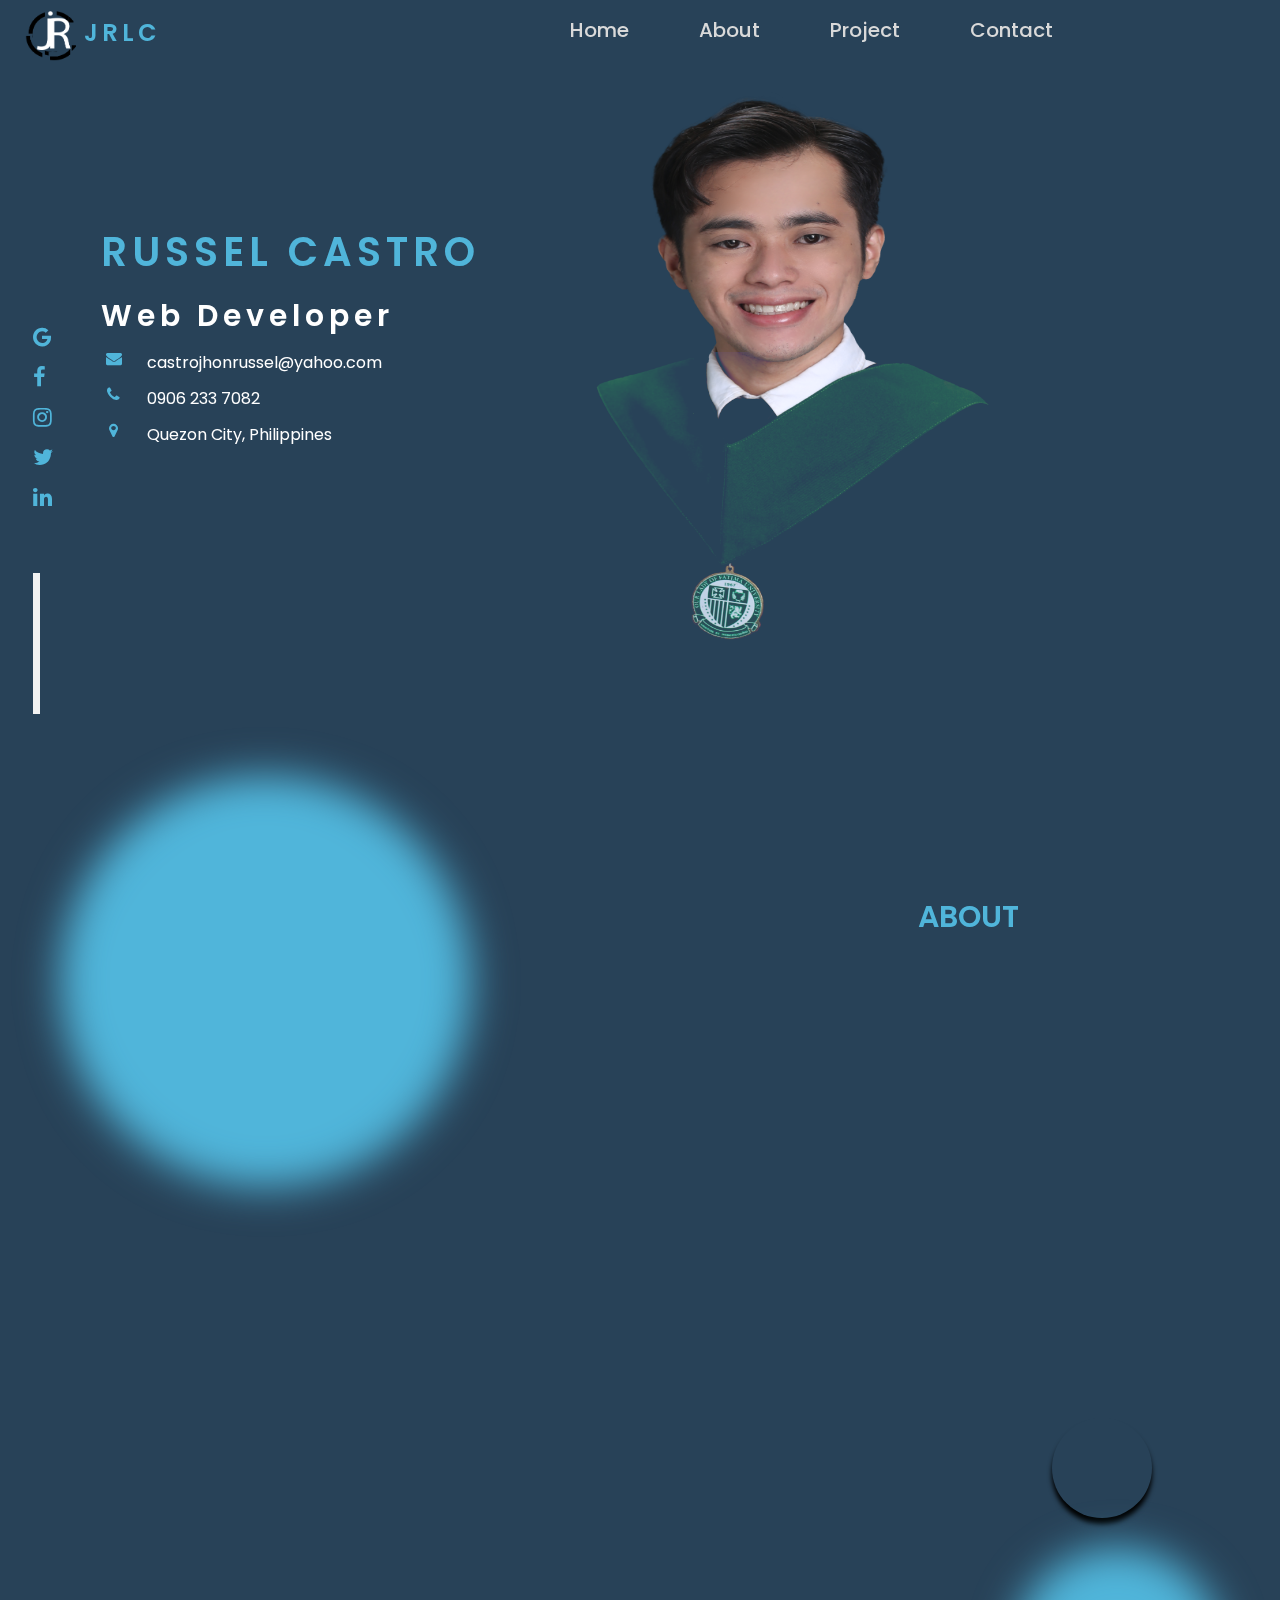
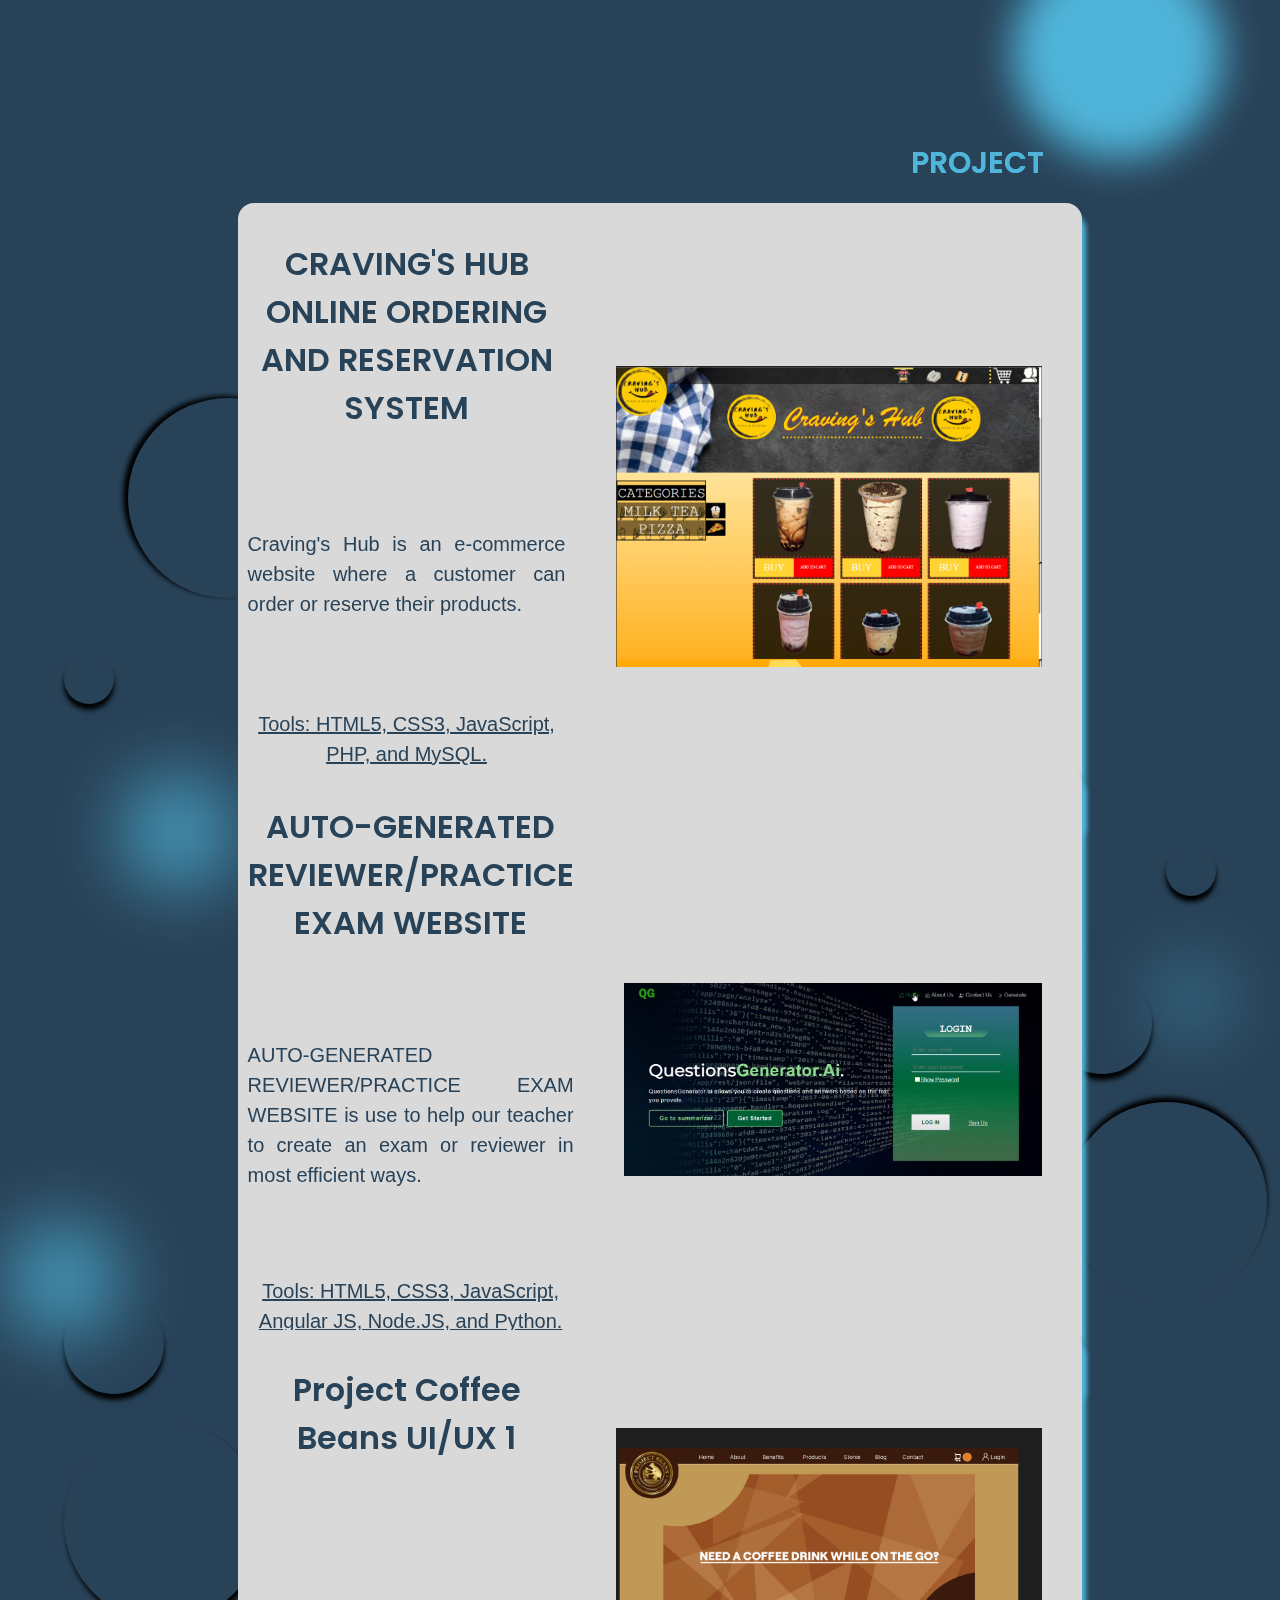
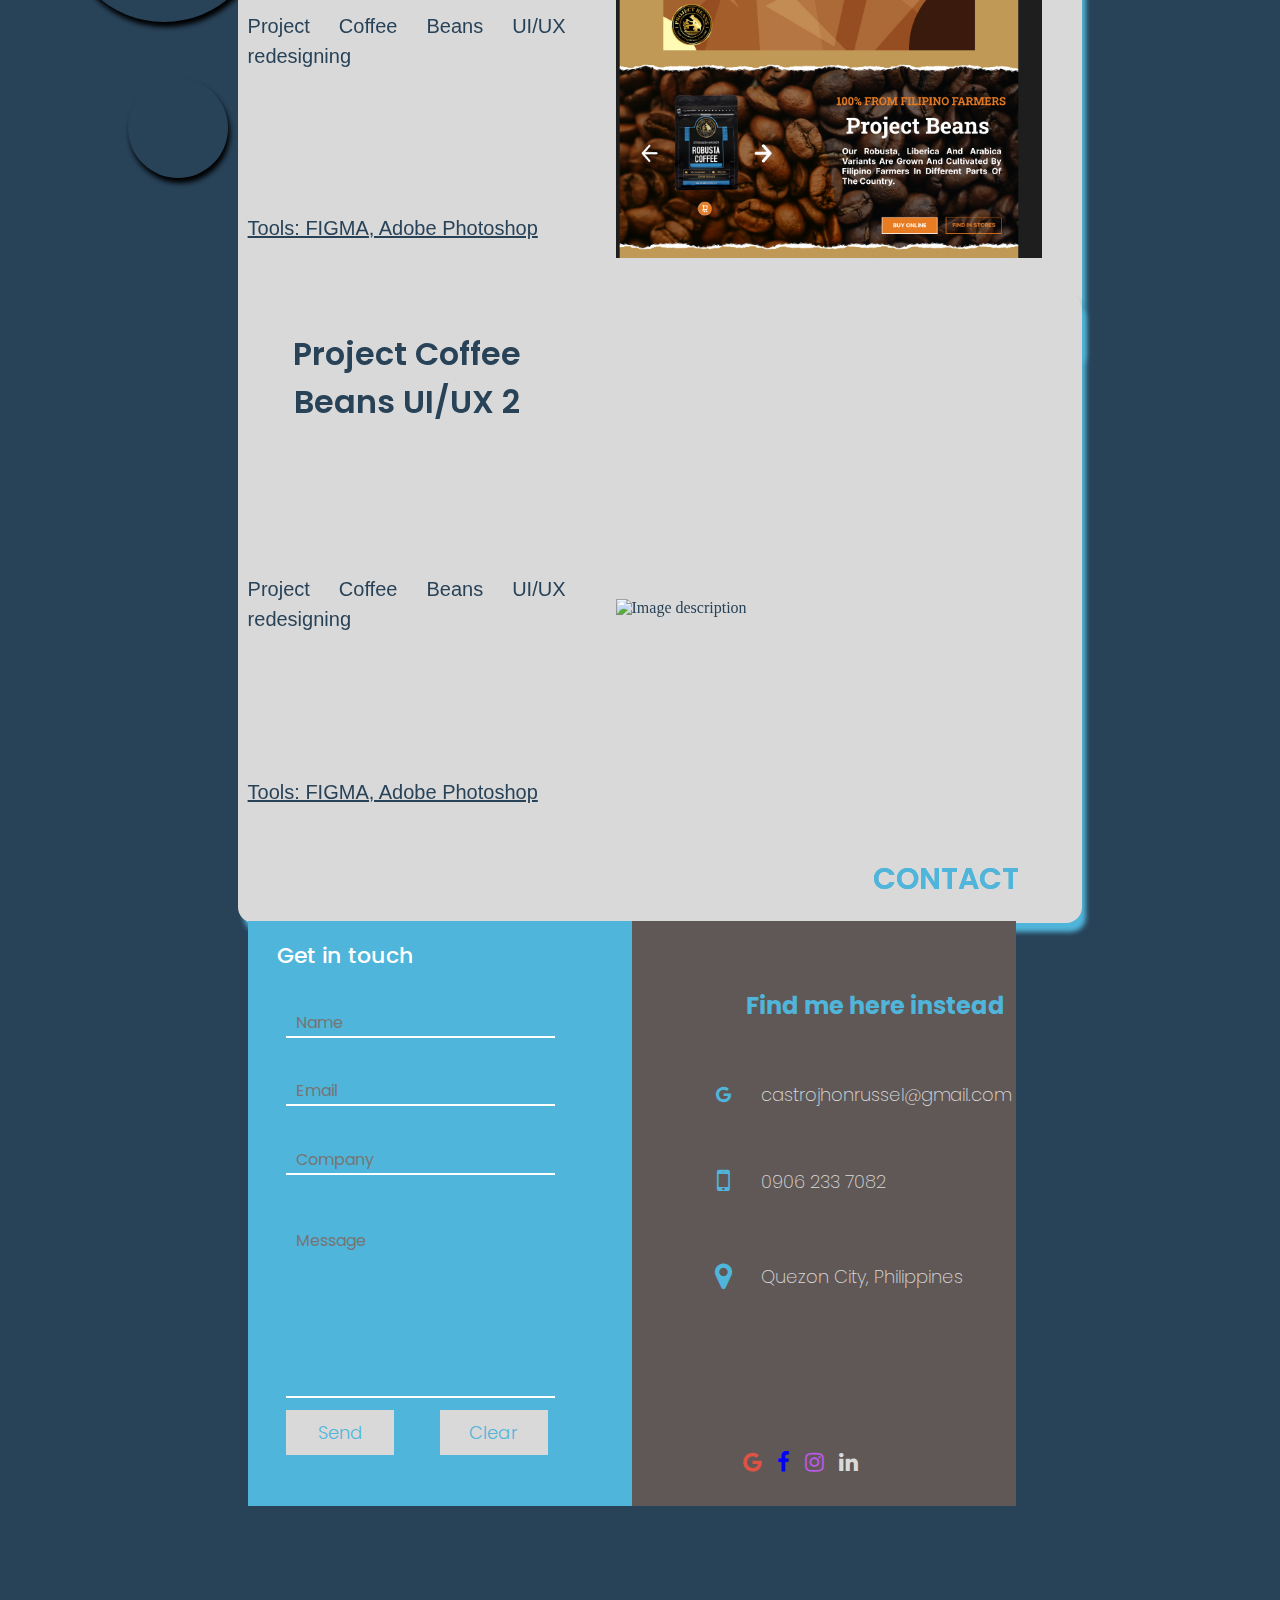
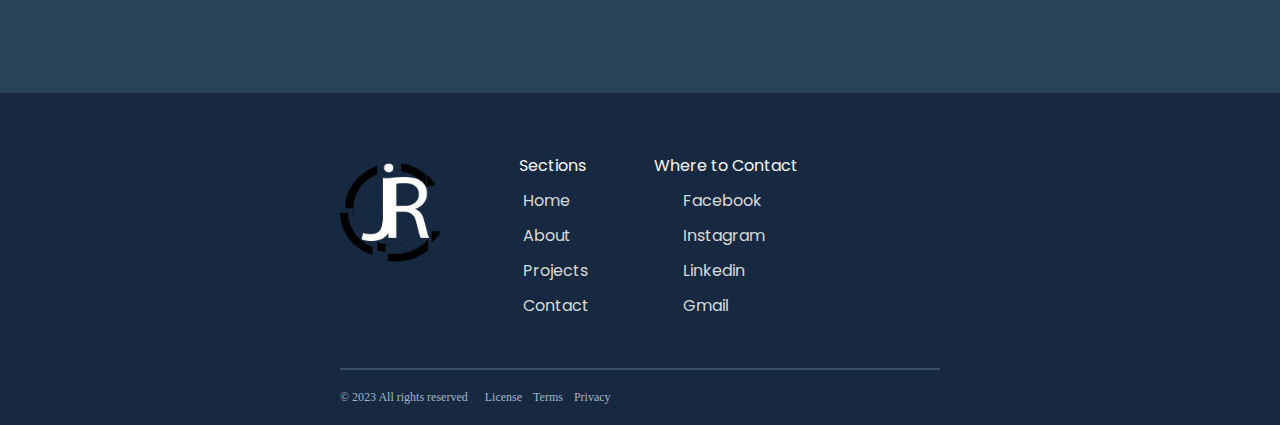
==== index.html @ f757b43a "Add files via upload" ====
<!DOCTYPE html>

<html lang="en">

<head>
  <meta charset="UTF-8" />
  <meta name="viewport" content="width=device-width, initial-scale=1.0,maximum-scale=1.0,user-scalable=no" />
  <title>JRLC Portfolio</title>
  <link rel="stylesheet" href="src/index.css" />
  <link rel="shortcut icon" href="assets\img\LOGO official.png" type="image/x-icon" />
  <link rel="stylesheet" href="https://cdnjs.cloudflare.com/ajax/libs/font-awesome/4.7.0/css/font-awesome.min.css" />
  <script src="https://kit.fontawesome.com/a076d05399.js" crossorigin="anonymous"></script>
  <link rel="preconnect" href="https://fonts.googleapis.com" />
  <link rel="preconnect" href="https://fonts.gstatic.com" crossorigin />
</head>

<body>
  <div class="of_logo_div" id="logo_div">
    <a href="index.html"><img id="of_logo" class="of_logos" src="assets\img\LOGO official.png" /></a>
  </div>

  <div id="logo" class="LOGO"><a style="left:-5%;" href="index.html">
      <span id="JR" class="J">J</span>
      <span id="JR" class="R">R</span>
      <span id="LC" class="L">L</span>
      <span id="LC" class="C">C</span></a>
  </div>
  <!--NAVIGATION BAR SECTION-START-->
  <nav class="navigation_bar" id="nav_bar">
    <!--NAVIGATION BAR-->
 

    <a href="#home" id="home_nav">Home</a>
    <a href="#about" id="about_nav">About</a>
    <a href="#project_div" id="project_nav">Project</a>
    <a href="#contact_div" id="contact_nav">Contact</a>
    <a href="javascript:void(0);" class="icon" onclick="myFunction()">
      <i id="icon_X" class="fa fa-bars"></i>
    </a>
  </nav>
  <!--NAVIGATION BAR SECTION-END-->

  <!--BANNER SECTION-START-->
  <div class="banner_div" id="home">
    <div class="social_media_div">
      <a
        href="https://mail.google.com/mail/u/0/?ogbl#inbox?compose=GTvVlcSDZPCCGqmMdgWVPGnGcQdqDzTdfsVGHPcBXnStBjWrvmCcPPmsqVKwwvtZpLcmBswJBrztC"><i
          class="fa fa-google" aria-hidden="true"></i></a>
      <br />
      <a href="https://www.facebook.com/jhonrusselcastro"><i class="fa fa-facebook" aria-hidden="true"></i>
      </a>
      <br />
      <a href="https://www.instagram.com/jhonrusselcastro/"><i class="fa fa-instagram" aria-hidden="true"></i>
      </a>
      <br />
      <a href="#twitter"><i class="fa fa-twitter" aria-hidden="true"></i> </a>
      <br />
      <a href="https://www.linkedin.com/in/jhon-russel-castro-b9696a259/"><i class="fa fa-linkedin"
          aria-hidden="true"></i>
      </a>
    </div>

    <div class="hr_line_soc_med"></div>

    <div id="myDIV">
      <div class="item1">RUSSEL CASTRO</div>
      <div class="item2">Web Developer</div>
      <div class="item3"><i class="fa fa-envelope"></i></div>
      <div class="item4">castrojhonrussel@yahoo.com</div>
      <div class="item5"><i class="fa fa-phone"></i></div>
      <div class="item6">0906 233 7082</div>
      <div class="item7"><i class="fa fa-map-marker"></i></div>
      <div class="item8">Quezon City, Philippines</div>
    </div>

    <div class="image_Div" id="profile_pic">
      <img src="assets\img\profile_pic_transparent2.png" />
      <div class="overlay"></div>
    </div>
  </div>
  <!--BANNER SECTION-END-->

  <div class="bgblob" id="blob"></div>
  <div class="bgblob6" id="blob6"></div>


  <!--ABOUT SECTION-START-->
  <div class="about_pic_div">
    <img id="about_pic" class="about_pic" src="assets\img\profile_pic.png" />
    <div id="leftborder"></div>
    <div id="topborder"></div>
    <div id="rightborder"></div>
    <div id="bottomborder"></div>
  </div>

  <div class="about_div" id="about">
    <span id="about_txt" class="about_txt">ABOUT</span>

    <div class="about_self_div" id="about_self_id">
      <span>
        <h2 class="hello_world" id="hello">I am a<span style="color: var(--secondaryColor)">&nbsp;Web Developer</span></h2>
      </span>
      <span class="about_content">
        <h3>
          Hardworking and passionate job seeker with strong organizational
          skills, eager to secure entry-level web-developer position. Ready to
          help team achieve company goals and utilize my strong adaptability,
          problem solving skills and good knowledge and experience of creating
          website using HTML, CSS, JavaScript, Angular JS, PHP, Python,
          Node.JS, and the ability to create mobile apps using Java
          programming language.
        </h3>
      </span>
      <a href="assets\img\castro_jhon_russel resume.pdf" download>
        <input type="submit" value="Download CV" class="dl_cv_btn" /></a>
    </div>
  </div>
  <!--ABOUT SECTION-END-->
  <div class="bgblob2" id="blob2"></div>

  <!--PROJECT SECTION-START-->
  <div class="bgblob3" id="blob3"></div>
  <div class="bgblob4" id="blob4"></div>
  <div class="bgblob5" id="blob5"></div>
  <div class="bgblob7" id="blob7"></div>
  <div class="bgblob8" id="blob8"></div>
  <div class="bgblob9" id="blob9"></div>
  <div class="bgblob10" id="blob10"></div>
  <div class="bgblob11" id="blob11"></div>
  <div class="bgblob12" id="blob12"></div>
  <div class="bgblob13" id="blob13"></div>
  <div class="bgblob14" id="blob14"></div>
  <div class="bgblob15" id="blob15"></div>

  <div id="project_div">
    <span id="project_txt" class="project_txt">PROJECT</span>
    <ul id="cards">
      <li class="card" id="card_1">
        <div class="card__content">
          <div>
            <h2 style="text-transform: uppercase">
              Craving's hub online ordering and reservation system
            </h2>
            <p>
              Craving's Hub is an e-commerce website where a customer can
              order or reserve their products.
            </p>
            <p style="text-decoration: underline; text-align: center">
              Tools: HTML5, CSS3, JavaScript, PHP, and MySQL.
            </p>
            <!--<p><a href="#top" class="btn btn--accent">Read more</a></p>-->
          </div>
          <figure>
            <img src="assets\img\Sample project img\cravingshub.png" alt="Image description" />
          </figure>
        </div>
      </li>
      <li class="card" id="card_2">
        <div class="card__content">
          <div>
            <h2>AUTO-GENERATED REVIEWER/PRACTICE EXAM WEBSITE</h2>
            <p>
              AUTO-GENERATED REVIEWER/PRACTICE EXAM WEBSITE is use to help our
              teacher to create an exam or reviewer in most efficient ways.
            </p>
            <p style="text-decoration: underline; text-align: center">
              Tools: HTML5, CSS3, JavaScript, Angular JS, Node.JS, and Python.
            </p>
            <!--<p><a href="#top" class="btn btn--accent">Read more</a></p>-->
          </div>
          <figure>
            <img src="assets\img\Sample project img\QG.AI.png" alt="Image description" />
          </figure>
        </div>
      </li>
      <li class="card" id="card_3">
        <div class="card__content">
          <div>
            <h2>Project Coffee Beans UI/UX 1</h2>
            <p>Project Coffee Beans UI/UX redesigning</p>
            <p style="text-decoration: underline; text-align: center">
              Tools: FIGMA, Adobe Photoshop
            </p>
          </div>
          <figure>
            <img src="assets\img\Sample project img\pcb1.PNG" alt="Image description" />
          </figure>
        </div>
      </li>
      <li class="card" id="card_4">
        <div class="card__content">
          <div>
            <h2>Project Coffee Beans UI/UX 2</h2>
            <p>Project Coffee Beans UI/UX redesigning</p>
            <p style="text-decoration: underline; text-align: center">
              Tools: FIGMA, Adobe Photoshop
            </p>
          </div>
          <figure>
            <img src="assets\img\Sample project img\ui2.PNG" alt="Image description" />
          </figure>
        </div>
      </li>
    </ul>
  </div>
  <!--PROJECT SECTION-END-->


  <!--CONTACT SECTION-START-->
  <form action="https://formsubmit.co/7fe3fd16a3f1392637efd997e300fea8" method="POST">
    <div id="contact_div" class="contact_div">
      <span id="contact_txt" class="contact_txt">CONTACT</span>
      <div class="contact_grid">
        <div class="left_contact">
          <div><span class="gettouch">Get in touch</span></div>

          <div class="name_div">
            <input type="text" class="name" name="name" placeholder="Name" />
          </div>

          <div class="email_div">
            <input type="email" class="email" name="email" placeholder="Email" />
          </div>

          <div class="company_div">
            <input type="text" class="company" name="company" placeholder="Company" />
          </div>

          <div class="msg_div">
            <textarea class="msg" name="message" placeholder="Message"></textarea>
          </div>
          <input type="hidden" name="_next" value="https://jrlc12.github.io/jrlc.github.io./">
          <div class="send_div">
            <button type="submit" name="send" class="send_btn">Send</button>
          </div>

          <div class="clear_div">
            <input type="reset" class="clear_btn" value="Clear" />
          </div>

        </div>
       <!--<div class="divider"></div>--> 
        <div class="right_contact">
          <div class="alternate_contact"><span>Find me here instead</span></div>

          <div class="google_div"><i class="fa fa-google"></i></div>
          <div class="email_alt"><span>castrojhonrussel@gmail.com</span></div>

          <div class="phone_div"><i class="fa fa-mobile"></i></div>
          <div class="number_alt"><span>0906 233 7082</span></div>

          <div class="address_div_alt"><i class="fa fa-map-marker"></i></div>
          <div class="address_alt"><span>Quezon City, Philippines</span></div>


          <div class="social_media_alt">
            <span><a
                href="https://mail.google.com/mail/u/0/?ogbl#inbox?compose=GTvVlcSDZPCCGqmMdgWVPGnGcQdqDzTdfsVGHPcBXnStBjWrvmCcPPmsqVKwwvtZpLcmBswJBrztC"><i
                  class="fa fa-google"></i></a></span>
            <span><a href="https://www.facebook.com/jhonrusselcastro"><i class="fa fa-facebook"></i></a></span>
            <span><a href="https://www.instagram.com/jhonrusselcastro/"><i class="fa fa-instagram"></i></a></span>
            <span><a href="https://www.linkedin.com/in/jhon-russel-castro-b9696a259/"><i
                  class="fa fa-linkedin"></i></a></span>
          </div>


        </div>
      </div>
    </div>
  </form>
  <!--CONTACT SECTION-END-->

  <!-- <footer style="display:grid;grid-template-columns: 50% 50% 50%;background-color:var(--textColor_black);height:20%;grid-gap: 10px;
  width:100%;position:absolute;margin-bottom:100%;left:0;">
    
      <div style="margin-left:15%;background-color:transparent;height:100%;width:20%;box-sizing: border-box;display:flex;justify-content: center;align-items: center;">
        <img style="height:80%;width:80%;object-fit: fill;position:relative;" src="assets\img\LOGO official.png" alt="">
        <span style="white-space: nowrap;">© All Rights Reserved By JRLC</span>
      </div>
    

  </footer>-->
  <section>
    <footer class="top">
      <img src="assets\img\LOGO official.png" />
      <div class="links">
        <div>
          <h2 class="first_h2">Sections</h2>
          <a href="#home">Home</a>
          <a href="#about">About</a>
          <a href="#project_div">Projects</a>
          <a href="#contact_div">Contact</a>
        </div>
        <div>
          <h2 class="second_h2">Where to Contact</h2>
          <a href="https://www.facebook.com/jhonrusselcastro">Facebook</a>
          <a href="https://www.instagram.com/jhonrusselcastro/">Instagram</a>
          <a href="https://www.linkedin.com/in/jhon-russel-castro-b9696a259/">Linkedin</a>
          <a href="https://mail.google.com/mail/u/0/?ogbl#inbox?compose=GTvVlcSDZPCCGqmMdgWVPGnGcQdqDzTdfsVGHPcBXnStBjWrvmCcPPmsqVKwwvtZpLcmBswJBrztC">Gmail</a>
        </div>
      </div>
    </footer>
    <footer class="bottom">
      <div class="legal">
        <span> © 2023 All rights reserved </span>
        <a> License </a>
        <a> Terms </a>
        <a> Privacy </a>
      </div>
     
    </footer>
  </section>
  <script src="src\index.js"></script>
</body>

</html>
---- src/index.css ----
@import url("https://fonts.googleapis.com/css?family=Poppins");
:root {
  --myBodyColor: #284258;
  --secondaryColor: #50b5da;
  --textColor_black: #605856;
  --white: #d9d9d9;
  --white_plain:#f2f2f2;
  --card-height: 40vw;
  --card-margin: 4vw;
  --card-top-offset: em;
  --numcards: 4;
  --outline-width: 0px;
}
html {
  scroll-behavior: smooth;
}
body {
  height: 100%;
  background: var(--myBodyColor);
  overflow-x: hidden;
}
.navigation_bar {
  position: fixed;
  left: 0;
  top: 0;
  z-index: 1;
  display: flex;
  justify-content: end;
  overflow: hidden;
  width: 100%;
  background-color: transparent;
}
.navigation_bar .icon {
  right: 0;
  z-index: 2;
}
.navigation_bar a {
  z-index: 2;
  font: 500 20px "poppins";
  right: 15%;
  position: relative;
  color: var(--white);
  padding: 15px 35px;
  text-decoration: none;
}
.navigation_bar a::after {
  content: "";
  display: block;
  background-color: var(--secondaryColor);
  margin-top: 5%;
  height: 5px;
  width: 0;
  transition: width 0.3s;
}
.navigation_bar a:not(.icon):hover::after {
  width: 100%;
}
.navigation_bar .icon:hover {
  background-color: #ddd;
  color: var(--myBodyColor);
}
.navigation_bar a.active::after {
  content: "";
  display: block;
  background-color: var(--secondaryColor);
  height: 5px;
  margin-top: 5%;
  width: 100%;
}
.navigation_bar .icon {
  display: none;
}

/*LOGO STYLE - START*/
.of_logo_div {
  height: 50px;
  width: 50px;
  background: transparent;
  position: fixed;
  z-index: 3;
  left: 2%;
  margin-top: 3px;
}
.of_logos {
  height: 100%;
  width: 100%;
  object-fit: fill;
  animation: fade-in 5s ease-in;
}
.LOGO {
  padding: 5px 0px 0px 20px;
  top: 10px;
  left: 5%;
  position: fixed;
  z-index: 3;
  height: 50px;
  width: 30%;
  background: transparent;
}
* a {
  text-decoration: none;
}
.LOGO span {
  font: 600 24px "poppins";
}
#JR {
  position: relative;
  animation: JR 2.5s ease-in-out, colorized_logo 7.3s ease;
}
@keyframes JR {
  0% {
    opacity: 0;
    left: -10%;
  }
  10% {
    left: -10%;
  }
  20% {
    left: -10%;
  }
  30% {
    left: -10%;
  }
  40% {
    left: -10%;
  }
  50% {
    opacity: 0;
    left: -10%;
  }
  100% {
    opacity: 1;
    left: 0;
  }
}
#LC {
  position: relative;
  animation: LC 3s ease-in-out, colorized_logo 7.3s ease-in-out;
}
@keyframes LC {
  0% {
    opacity: 0;
    left: -5%;
  }
  10% {
    opacity: 0;
    left: -5%;
  }
  20% {
    opacity: 0;
    left: -5%;
  }
  30% {
    opacity: 0;
    left: -5%;
  }
  40% {
    opacity: 0;
    left: -5%;
  }
  50% {
    opacity: 0;
    left: -5%;
  }
  60% {
    opacity: 0;
    left: -5%;
  }
  70% {
    opacity: 0;
    left: -5%;
  }
  80% {
    opacity: 0;
    left: -5%;
  }
  90% {
    opacity: 0;
    left: -5%;
  }
  100% {
    opacity: 1;
    left: 0;
  }
}
.J {
  color: var(--secondaryColor);
}
.R {
  color: var(--secondaryColor);
}
.L {
  color: var(--secondaryColor);
}
.C {
  color: var(--secondaryColor);
}

@keyframes colorized_logo {
  0% {
    color: var(--white_plain);
    text-shadow: 0px 0px 0px var(--secondaryColor);
  }
  10% {
    color: var(--white_plain);
    text-shadow: 0px 0px 0px var(--secondaryColor);
  }
  20% {
    color: var(--white_plain);
    text-shadow: 0px 0px 0px var(--secondaryColor);
  }
  30% {
    color: var(--white_plain);
    text-shadow: 0px 0px 0px var(--secondaryColor);
  }
  40% {
    color: var(--white_plain);
    text-shadow: 0px 0px 0px var(--secondaryColor);
  }
  50% {
    color: var(--white_plain);
    text-shadow: 0px 0px 0px var(--secondaryColor);
  }
  60% {
    color: var(--secondaryColor);
    text-shadow: 0px 0px 0px var(--secondaryColor);
  }
  70% {
    color: var(--white_plain);
    text-shadow: 0px 10px 10px var(--secondaryColor);
  }
  80% {
    color: var(--secondaryColor);
    text-shadow: 0px 10px 10px var(--secondaryColor);
  }
  90% {
    color: var(--white_plain);
    text-shadow: 0px 10px 10px var(--secondaryColor);
  }
  100% {
    color: var(--secondaryColor);
    text-shadow: 0px 0px 0px var(--secondaryColor);
  }
}

/*LOGO STYLE - END*/

/*BANNER - START*/
.hr_line_soc_med {
  background: var(--white_plain);
  height: 20%;
  width: 0.5%;
  position: Absolute;
  left: 2%;
  top: 80%;
}
.social_media_div {
  background: transparent;
  height: 30%;
  width: 0.5%;
  position: Absolute;
  left: 2%;
  top: 45%;
  justify-content: center;
}
.social_media_div a {
  text-decoration: none;
}
.social_media_div i {
  position: relative;
  word-spacing: 10%;
  font-size: 22px;
  display: block;
  color: var(--secondaryColor);
}
.banner_div {
  height: 100%;
  width: 100%;
  top: 0%;
  background-color: transparent;
  display: flex;
  justify-content: end;
  position: relative;
  padding: 3% 2% 3% 2%;
  box-sizing: border-box;
}

#myDIV {
  box-sizing: border-box;
  height: 100%;
  width: 30%;
  display: grid;
  grid-template-columns: auto auto auto auto auto auto auto auto auto auto auto auto;
  gap: 1px;
  margin-top: 10%;
  background-color: transparent;
  padding: 50px;
  position: relative;
}
#myDIV div {
  background-color: transparent;
  padding: 5px 10px;
  white-space: nowrap;
}
@keyframes name_anim {
  0% {
    font: 600 0px "poppins";
  }
  100% {
    font: 600 40px "poppins";
  }
}
.item1 {
  color: var(--secondaryColor);
  letter-spacing: 5px;
  text-align: left;
  font: 600 40px "poppins";
  grid-column: 1 / span 12;
  animation: name_anim 1.5s ease-in-out;
}
.item2 {
  color: #fff;
  letter-spacing: 5px;
  text-align: left;
  font: 600 30px "poppins";
  grid-column: 1 / span 12;
}
.item3 {
  text-align: center;
  color: var(--secondaryColor);
  grid-column: 1 / span 1;
}
.item4 {
  color: #ffff;
  font: 16px "poppins";
  grid-column: 2 / span 11;
}
.item5 {
  color: var(--secondaryColor);
  text-align: center;
  grid-column: 1 / span 1;
}
.item6 {
  color: #fff;
  font: 16px "poppins";
  grid-column: 2 / span 11;
}
.item7 {
  color: var(--secondaryColor);
  text-align: center;
  grid-column: 1 / span 1;
}
.item8 {
  color: #fff;
  font: 16px "poppins";
  grid-column: 2 / span 11;
}
.item9 {
  grid-column: 1 / span 6;
}
.item10 {
  grid-column: 7 / span 6;
}
/*PROFILE PICTURE DESKTOP MODE - START*/
.image_Div {
  height: 70vh;
  width: 80vh;
  background: transparent;
  margin-right: 10%;
}
.image_Div img {
  height: 100%;
  width: 100%;
  object-fit: fill;
  border: none;
  outline: none;
  opacity:1;
}
.overlay{
  position: relative;
  bottom: 0;
  top:-52%;
  left: 0;
  width: 100%;
  height: 55%; /* Adjust this value to control the height of the overlay */
  background-color: var(--myBodyColor); /* Adjust the color and opacity of the overlay */
  mix-blend-mode: lighten; /* Adjust the blend mode as needed */
}
.about_pic_div {
  height: 70vh;
  width: 60vh;
  background-color: transparent;
  position: absolute;
  margin-top: 10%;
  margin-left: 10%;
}
.about_pic {
  opacity: 0;
  height: 100%;
  width: 100%;
  object-fit: fill;
  position: relative;
}
/*PROFILE PICTURE DESKTOP MODE - END*/

/*BLOB DESKTOP MODE - Start*/
.bgblob {
  height: 400px;
  width: 400px;
  background: var(--secondaryColor);
  box-shadow: 2px 4px 10px 5px var(--secondaryColor);
  filter: blur(20px);
  position: absolute;
  left: 5%;
  margin-top: 5%;
  border-radius: 100%;
  z-index: -1;
}
.bgblob2 {
  height: 200px;
  width: 200px;
  background: var(--secondaryColor);
  box-shadow: 2px 4px 10px 5px var(--secondaryColor);
  filter: blur(20px);
  position: absolute;
  float: right;
  right: 5%;
  margin-top: -5%;
  border-radius: 100%;
  z-index: -1;
}
.bgblob3 {
  height: 200px;
  width: 200px;

  background: transparent;
  box-shadow: -5px -2px 5px black;
  position: absolute;
  left: 10%;
  margin-top: 30%;
  border-radius: 100%;
  z-index: -1;
}
.bgblob4 {
  height: 50px;
  width: 50px;
  background: transparent;
  box-shadow: 0px 6px 5px black;
  position: absolute;
  float: left;
  left: 5%;
  margin-top: 50%;
  border-radius: 100%;
  z-index: -1;
}
.bgblob5 {
  height: 100px;
  width: 100px;
  background: var(--secondaryColor);
  position: absolute;
  filter: blur(40px);
  float: left;
  left: 10%;
  margin-top: 60%;
  border-radius: 100%;
  z-index: -1;
}
.bgblob6 {
  height: 100px;
  width: 100px;
  background: transparent;
  box-shadow: 0px 6px 5px black;
  position: absolute;
  float: right;
  right: 10%;
  margin-top: 55%;
  border-radius: 100%;
  z-index: -1;
}
.bgblob7 {
  height: 100px;
  width: 100px;
  background: transparent;
  box-shadow: 0px 6px 5px black;
  position: absolute;
  float: right;
  right: 10%;
  margin-top: 75%;
  border-radius: 100%;
  z-index: -1;
}
.bgblob8 {
  height: 200px;
  width: 200px;
  background: transparent;
  box-shadow: 0px -5px 5px black;
  position: absolute;
  float: right;
  right: 1%;
  margin-top: 85%;
  border-radius: 100%;
  z-index: -1;
}
.bgblob9 {
  height: 50px;
  width: 50px;
  background: transparent;
  box-shadow: 0px 6px 5px black;
  position: absolute;
  float: right;
  right: 5%;
  margin-top: 65%;
  border-radius: 100%;
  z-index: -1;
}
.bgblob10 {
  height: 100px;
  width: 100px;
  background: transparent;
  box-shadow: 0px 6px 5px black;
  position: absolute;
  float: left;
  left: 5%;
  margin-top: 100%;
  border-radius: 100%;
  z-index: -1;
}

.bgblob11 {
  height: 50px;
  width: 50px;
  background: var(--secondaryColor);
  position: absolute;
  filter: blur(40px);
  float: right;
  right: 5%;
  margin-top: 75%;
  border-radius: 100%;
  z-index: -1;
}
.bgblob12 {
  height: 100px;
  width: 100px;
  background: var(--secondaryColor);
  position: absolute;
  filter: blur(40px);
  float: left;
  left: 1%;
  margin-top: 95%;
  border-radius: 100%;
  z-index: -1;
}
.bgblob13 {
  height: 200px;
  width: 200px;
  background: transparent;
  box-shadow: 2px 5px 5px black;
  position: absolute;
  float: left;
  left: 5%;
  margin-top: 110%;
  border-radius: 100%;
  z-index: -1;
}
.bgblob14 {
  height: 100px;
  width: 100px;
  background: transparent;
  box-shadow: 2px 5px 5px black;
  position: absolute;
  float: left;
  left: 10%;
  margin-top: 130%;
  border-radius: 100%;
  z-index: -1;
}
.blobanim {
  animation: blob_anim 5s ease-in-out;
}
/*BLOB DESKTOP MODE - Start*/
/*BANNER - END*/

/*profile pic anim - start*/

@keyframes profile_anim0 {
  100% {
    transform: translate(0%, 0%);
  }
}

.profile_pic_anim0 {
  animation: profile_anim0 2s ease-in-out;
  transform: translate(0%, 0%);
}
/*BORDER - DESKTOP MODE - START */
.leftborder {
  border-left: 20px solid #fff;
  position: absolute;
  top: -30px;
  bottom: 50%;
  left: -30px;
  animation: visibility 2s ease-in-out;
}
@keyframes visibility {
  0% {
    bottom: 100%;
  }
  100% {
    bottom: 50%;
  }
}
.topborder {
  border-top: 20px solid #fff;
  position: absolute;
  left: -30px;
  right: 50%;
  bottom: 100%;
  top: -30px;
  animation: top_visibility 2s ease-in-out;
}
@keyframes top_visibility {
  0% {
    right: 100%;
  }
  100% {
    right: 50%;
  }
}
.bottomborder {
  border-bottom: 10px solid var(--secondaryColor);
  position: absolute;
  left: 10%;
  right: -10px;
  bottom: 0;
  top: 100%;
  animation: bot_visibility 2s ease-in-out;
}
@keyframes bot_visibility {
  0% {
    left: 100%;
  }
  100% {
    left: 10%;
  }
}
.rightborder {
  border-right: 10px solid var(--secondaryColor);
  position: absolute;
  right: -10px;
  bottom: 0;
  top: 10%;
  animation: right_visibility 2s ease-in-out;
}
@keyframes right_visibility {
  0% {
    top: 100%;
  }
  100% {
    top: 10%;
  }
}
/*BORDER - DESKTOP MODE - END */
/*profile pic anim - END*/

/*About DESKTOP MODE - start*/

.about_self_div {
  opacity: 0;
  height: 50%;
  width: 50%;
  background-color: var(--white);
  position: absolute;
  display: block;
  margin-top: 15%;
  margin-right: 5%;
  box-shadow: -10px 15px 2px 4px var(--secondaryColor);
}
.about_self_div_anim {
  opacity: 1;
  animation: fade-in-left 1s ease-in-out;
}
.about_div {
  display: flex;
  justify-content: flex-end;
  height: 100vh;
  background: transparent;
}
.about_txt {
  display: block;
  position: relative;
  right: 20%;
  top: 20%;
  color: var(--secondaryColor);
  font: 600 30px "poppins";
}
.hello_world {
  margin-left: 2%;
  font: 600 24px "poppins";
  color: var(--textColor_black);
  padding-top: 5px;
  padding-left: 5px;
}
.about_content {
  display: flex;
  justify-content: justify;
  text-align: justify;
  background: transparent;
  margin: -3% 5% 5% 5%;
  box-sizing: border-box;
}
.about_content h3 {
  padding: 5px;
  font-family: "poppins";
  word-wrap: break-word;
  color: var(--textColor_black);
}
.dl_cv_btn {
  position: absolute;
  bottom: 10%;
  left: 5%;
  height: 10%;
  width: 20%;
  outline: none;
  border: 2px solid var(--white);
  background-color: var(--secondaryColor);
  box-shadow: -2px 5px 10px 0px var(--textColor_black);
  color: var(--white);
  font: 300 18px "poppins";
  transition: 0.5s ease-in-out;
  border-radius: 50px;
}

.dl_cv_btn:hover {
  cursor: pointer;
  box-shadow: 0px 0px 0px 0px;
  border: 3px solid var(--secondaryColor);
  background-color: transparent;
  color: var(--secondaryColor);
  transition: 0.5s ease-in-out;
}
/*About DSKTOP MODE- END*/

/*ANIM*/

@keyframes shadow_anim {
  0% {
    text-shadow: -2px -2px 10px var(--secondaryColor);
  }
  50% {
    text-shadow: -2px -2px 10px var(--secondaryColor);
  }
  100% {
    text-shadow: 0px 0px 0px var(--secondaryColor);
  }
}
.fade-in {
  opacity: 1;
  animation: fade-in 2s linear;
}
@keyframes fade-in {
  from {
    opacity: 0;
  }
  to {
    opacity: 1;
  }
}

.fade-in2 {
  opacity: 1;
  animation: fade-in2 2s linear;
}
@keyframes fade-in2 {
  from {
    opacity: 0;
  }
  to {
    opacity: 1;
  }
}
@keyframes blob_anim {
  0%,
  20%,
  50%,
  80%,
  100% {
    transform: translateY(0);
  }
  40% {
    transform: translateY(-30px);
  }
  60% {
    transform: translateY(-15px);
  }
}
.fade-in-right {
  animation: fade-in-right 1s ease;
  opacity:1;
}
@keyframes fade-in-right {
  0% {
    opacity: 0;
    transform: translateX(-20px);
  }
  100% {
    opacity: 1;
    transform: translateX(0px);
  }
}
@keyframes fade-in-left {
  0% {
    opacity: 0;
    transform: translateX(20px);
  }
  100% {
    opacity: 1;
    transform: translateX(0px);
  }
}
/*ANIMATION*/

/*PROJECT STYLE*/
#project_div{
  width:100%;
}
.project_txt {
  display: block;
  position: relative;
  margin-top: -5%;
  float: right;
  right:18%;
  color: var(--secondaryColor);
  font: 600 30px "poppins";
  text-shadow: 0px 0px 0px var(--secondaryColor);
}

#cards {
  margin-top: 15%;
  margin-left: 30%;
  padding-bottom: calc(
    var(--numcards) * var(--card-top-offset)
  ); /* Make place at bottom, as items will slide to that position*/
  margin-bottom: var(
    --card-margin
  ); /* Don't include the --card-margin in padding, as that will affect the scroll-timeline*/
}

#card_1 {
  --index: 1;
}

#card_2 {
  --index: 2;
}

#card_3 {
  --index: 3;
}

#card_4 {
  --index: 4;
}

.card {
  position: sticky;
  top: 10%;
  padding-top: calc(var(--index) * var(--card-top-offset));
}

@supports (animation-timeline: works) {
  @scroll-timeline cards-element-scrolls-in-body {
    source: selector(body);
    scroll-offsets:
			/* Start when the start edge touches the top of the scrollport */ selector(
          #cards
        )
        start 1,
      /* End when the start edge touches the start of the scrollport */
        selector(#cards) start 0;
    start: selector(#cards) start 1; /* Start when the start edge touches the top of the scrollport */
    end: selector(#cards) start 0; /* End when the start edge touches the start of the scrollport */
    time-range: 4s;
  }

  .card {
    --index0: calc(var(--index) - 1); /* 0-based index */
    --reverse-index: calc(var(--numcards) - var(--index0)); /* reverse index */
    --reverse-index0: calc(
      var(--reverse-index) - 1
    ); /* 0-based reverse index */
  }

  .card__content {
    transform-origin: 50% 0%;
    will-change: transform;
    --duration: calc(var(--reverse-index0) * 1s);
    --delay: calc(var(--index0) * 1s);

    animation: var(--duration) linear scale var(--delay) forwards;
    animation-timeline: cards-element-scrolls-in-body;
  }

  @keyframes scale {
    to {
      transform: scale(calc(1.1 - calc(0.1 * var(--reverse-index))));
    }
  }
}

/** PAGE STYLING **/

* {
  /* Poor Man's Reset */
  box-sizing: border-box;
}

#cards {
  list-style: none;
  background: transparent;
  margin-left:15%;
  width:70%;
  outline: calc(var(--outline-width) * 10) solid blue;
  display: grid;
  grid-template-columns: 1fr;
  grid-template-rows: repeat(var(--numcards), var(--card-height));
  gap: var(--card-margin);
}

.card {
  outline: var(--outline-width) solid hotpink;
}

.card__content {
  box-shadow: 5px 10px 5px -1px var(--secondaryColor),
    5px 5px 5px 0px rgba(0, 0, 0, 0.1);
  background: var(--white);
  color: var(--myBodyColor);
  border-radius: 1em;
  overflow: hidden;
  display: grid;
  grid-template-areas: "text img";
  grid-template-columns: 0.8fr 1.2fr;
  grid-template-rows: auto;
  align-items: center;
  outline: var(--outline-width) solid lime;
}

.card__content > div {
  grid-area: text;
  padding:10px;
  box-sizing: border-box;
  width: 100%;
  height: 70vh;
  background-color: transparent;
  place-self: center;
  text-align: left;
  display: grid;
  gap: 1em;
  place-items: start;
}

.card__content > figure {
  grid-area: img;
  overflow: hidden;
}

.card__content > figure > img {
  width: 100%;
  height: 100%;
  object-fit: fill;
}

h2 {
  font-family: "poppins";
  font-weight: 600;
  font-size: 2em;
  word-wrap: break-word;
  text-align: center;
}

p {
  font-family: sans-serif;
  font-weight: 300;
  font-size: 20px;
  line-height: 1.5em;
  text-align: justify;
}

.btn {
  background-color: #50b5da;
  transition: 0.5s ease-in-out;
  color: rgb(255 255 255);
  text-decoration: none;
  display: inline-block;
  padding: 0.5em;
  border-radius: 0.25em;
}
.btn:hover {
  box-shadow: -2px 2px 5px 0px var(--textColor_black);
  transition: 0.2s ease-in-out;
}

/*PROJECT STYLE*/
/* CONTACT STYLE - START */
.contact_div {
  display: flex;
  justify-content: flex-end;
  height: 100vh;
  background: transparent;
  margin-top: -5%;
}
.contact_txt {
  display: block;
  opacity: 1;
  right: 20%;
  position: relative;
  margin-top: 5%;
  float: right;
  color: var(--secondaryColor);
  font: 600 30px "poppins";
  text-shadow: 0px 0px 0px var(--secondaryColor);
}
.contact_grid {
  opacity: 1;
  height: 65%;
  width: 60%;
  display: grid;
  grid-template-columns: 50% 50%;
  background-color: aliceblue;
  grid-gap: 0px;
  padding: 0px;
  position: absolute;
  margin-top: 10%;
  margin-right: 20%;
}
.contact_grid div {
  height: 100%;
}
.left_contact {
  display: grid;
  grid-template-columns: 50% 50%;
  grid-template-rows: 15% 15% 15% 25% 15% 15%;
  grid-gap: 0px;
  padding: 0px;
  background-color: var(--secondaryColor);
  padding: 0;
}

.gettouch {
  font: 500 22px "poppins";
  color: white;
  top: 20%;
  left: 15%;
  position: relative;
  grid-column: 1 / span 2;
}
.name_div {
  grid-column: 1 / span 2;
  margin-left: 10%;
  width: 70%;
}
.name {
  width: 100%;
  color: white;
  font: normal 16px "poppins";
  outline: 0;
  border-top: 0;
  border-left: 0;
  border-right: 0;
  background-color: transparent;
  border-bottom: 2px solid white;
  padding-left: 10px;
}
.name:hover,
.email:hover,
.company:hover,
.msg:hover {
  background-color: rgb(96, 88, 86, 0.5);
}
.name:hover::placeholder,
.email:hover::placeholder,
.company:hover::placeholder,
.msg:hover::placeholder {
  color: var(--white);
}
.email_div {
  grid-column: 1 / span 2;
  margin-left: 10%;
  width: 70%;
  margin-top: -5%;
}
.email {
  width: 100%;
  color: white;
  font: normal 16px "poppins";
  outline: 0;
  border-top: 0;
  border-left: 0;
  border-right: 0;
  background-color: transparent;
  border-bottom: 2px solid white;
  padding-left: 10px;
}
.company_div {
  grid-column: 1 / span 2;
  margin-left: 10%;
  width: 70%;
  margin-top: -10%;
}
.company {
  width: 100%;
  color: white;
  font: normal 16px "poppins";
  outline: 0;
  border-top: 0;
  border-left: 0;
  border-right: 0;
  background-color: transparent;
  border-bottom: 2px solid white;
  padding-left: 10px;
}
.msg_div {
  grid-column: 1 / span 2;
  grid-row: 5 / span 2;
  margin-left: 10%;
  background-color: transparent;
  width: 70%;
  margin-top: -28%;
}
.msg {
  height: 100%;
  width: 100%;
  color: white;
  font: normal 16px "poppins";
  outline: 0;
  border-top: 0;
  border-left: 0;
  border-right: 0;
  background-color: transparent;
  border-bottom: 2px solid white;
  padding: 5px 10px;
  resize: none;
}
.send_div {
  margin-left: 20%;
  background-color: transparent;
  width: 70%;
  margin-top: -50%;
}
.send_btn {
  height: 5vh;
  width: 80%;
  outline: none;
  border: none;
  background-color: var(--white);
  color: var(--secondaryColor);
  font: 300 18px "poppins";
}
.send_btn:hover {
  cursor: pointer;
  background-color: rgb(48, 136, 48);
  color: white;
}
.clear_div {
  margin-right: 20%;
  background-color: transparent;
  width: 70%;
  margin-top: -50%;
}
.clear_btn {
  height: 5vh;
  width: 80%;
  outline: none;
  border: none;
  background-color: var(--white);
  color: var(--secondaryColor);
  font: 300 18px "poppins";
  cursor: pointer;
}
.clear_btn:hover {
  background-color: gray;
  color: white;
}
.right_contact {
  display: grid;
  grid-template-columns: 30% 50%;
  grid-template-rows: 20% 20% 20% 20% 10%;
  grid-gap: 10px;
  background-color: var(--textColor_black);
  padding: 10px;
}
.right_contact div {
  background-color: transparent;
  text-align: center;
  padding: 20px 0;
  font-size: 30px;
}
.alternate_contact {
  grid-column: 1 / span 2;
}
.alternate_contact span {
  color: var(--secondaryColor);
  font: bolder 24px "poppins";
  position: relative;
  margin-right: -55%;
  top: 50%;
}

.google_div {
  grid-column: 1 / span 1;
  color: var(--secondaryColor);
  margin-right: -50%;
}
.google_div i {
  font-size: 18px;
}
.email_alt {
  grid-column: 2 / span 1;
  margin-right: 50%;
}
.email_alt span {
  color: var(--white);
  font: 200 18px "poppins";
}

.phone_div {
  grid-column: 1 / span 1;
  color: var(--secondaryColor);
  margin-right: -50%;
  margin-top: -30%;
}
.phone_div i {
  font-size: 100%;
}
.number_alt {
  grid-column: 2 / span 1;
  margin-right: 50%;
  white-space: nowrap;
  margin-top: -20%;
}
.number_alt span {
  color: var(--white);
  font: 200 18px "poppins";
}

.address_div_alt {
  grid-column: 1 / span 1;
  color: var(--secondaryColor);
  margin-right: -50%;
  margin-top: -55%;
}
.address_div_alt i {
  font-size: 100%;
}
.address_alt {
  grid-column: 2 / span 1;
  margin-right: 50%;
  white-space: nowrap;
  margin-top: -35%;
}
.address_alt span {
  color: var(--white);
  font: 200 18px "poppins";
}

.social_media_alt {
  display: flex;
  justify-content: center;
  grid-column: 1 / span 2;
  white-space: nowrap;
}
.social_media_alt span {
  margin-left: 5%;
}
.social_media_alt span:nth-child(1) a i {
  color: #de5246;
  font-size: 22px;
}
.social_media_alt span:nth-child(2) a i {
  color: blue;
  font-size: 22px;
}
.social_media_alt span:nth-child(3) a i {
  color: rgb(189, 89, 232);
  font-size: 22px;
}
.social_media_alt span:nth-child(4) a i {
  color: var(--white);

  font-size: 22px;
}
/* CONTACT STYLE - END */

/*RESPONSIVE QUERIES - START*/

@media only screen and (max-width: 600px) {
  .contact_div{
    display:block;
    flex-basis: 100%;
    width:100%;
    height:100vh;
    margin-bottom:20%;
    background-color: transparent;
    padding:0;
    margin-top:80%;
    overflow:hidden;
    position:relative;
  }
  .contact_txt{
    display:block;
    position:relative;
    right:10%;
    top:0%;
  }
  .contact_grid{
    height:100%;
    top:5%;
    width: 100%;
    position:absolute;
    display:grid;
    grid-template-columns: 100%;
    grid-template-rows: 60% 40%;
  }
  .name::placeholder,.email::placeholder,.company::placeholder,.msg::placeholder{
    color:gray;
  }
  .left_contact{
    display:grid;
    padding:0;
    margin:0;
    position:relative;
  }
  .gettouch{
    top:10%;
    left:5%;
  }
  .name_div{
    position:relative;
    left:0%;
    margin-top:0%;
  }
  .right_contact{
    display:grid;
    padding:0;
    margin:0;
    position:relative;
  }
  .alternate_contact span{
    background: transparent;
    position:absolute;
    top:5%;
    left:5%;
  }
  .google_div {
    margin-right:50%;  
    margin-top:-20%;
  }
  .email_alt{
    position:relative;
    right:30%;
    top:-50%;
  }
  .phone_div {
    position:relative;
    margin-right: 50%;
    top: 0%;
  }
  .number_alt {
    position:relative;
    right:30%;
    top:0%;
  }
  .number_alt span {
    color: var(--white);
  }
  .address_div_alt {
    position:relative;
    margin-right: 50%;
    top:20%;
  }
  .address_alt {
    position:relative;
    right:30%;
    top:20%;
    color:var(--white);
  }
  .social_media_alt{
   display:none;
  }
  .bgblob,.bgblob1,.bgblob2,.bgblob3,.bgblob4,.bgblob5,.bgblob6,.bgblob7,.bgblob8,.bgblob9,.bgblob10,.bgblob11,.bgblob12,.bgblob13,.bgblob14,.bgblob15 {
    display: none;
  }
  .banner_div {
    margin-top:0;
    margin-left:0;
    position:relative;
    padding-left:0;
    padding-right:0;
    background: transparent;
  }

  #myDIV {
    left: 0%;
    height: 30vh;
    position: relative;
    margin-top:30%;
    width:50%;
    gap: 0;
    background-color: transparent;
    padding: 0px;
    z-index:1;
  }
  .item1 {
    font-weight: 900;
    font-size:18px;
    font-family:'Franklin Gothic Medium', 'Arial Narrow', Arial, sans-serif;
    animation: none;
  }
  .item2{
    color: #fff;
    font-weight: 900;
    font-size:18px;
    font-family:'Franklin Gothic Medium', 'Arial Narrow', Arial, sans-serif;
    margin-top: -5%;
  }
  .item3{
    font-size:14px;
   margin-top:0%;
  }
  .item4{
    color: #fff;
    font-size:14px;
    margin-top:0%;
  }
  .item5{
    
    font-size:14px;
    margin-top:0%;
  }
  .item6{
    
  color: #fff;
    font-size:14px;
    margin-top:0%;
  }
  .item7{
    
    font-size:14px;
    margin-top:0%;
  }
  .item8{
    color: #fff;
    font-size:14px;
    margin-top:0%;
  }

  .image_Div {
    margin-top: 10%;
    height: 50vh;
    width: 100vh;
    background: transparent;
    margin-right: -5%;
  }
  .hr_line_soc_med {
    
    display:block;
    background: #f2f2f2;
    height: 1% ;
    width: 20%;
    position: Absolute;
    left: 3%;
    top: 85%;
  }
  .social_media_div {
    z-index:1;
    display:flex;
    background: transparent;
    height: 1%;
    width: 30%;
    position: Absolute;
    left:25%;
    gap:5%;
    top: 84%;
    justify-content: center;
  }
  .social_media_div a {
    text-decoration: none;
  }
  .social_media_div i {
    position: relative;
    word-spacing: 10%;
    font-size: 14px;
    display: flex;
    color: var(--secondaryColor);
  }

  /* About mobile version - start*/
  .about_pic_div{
    display:none;
  }
  .about_div {
    margin-top: 0%;
    width:100%;
    position:absolute;
    background: transparent;
    margin-left:-3%;
    overflow:hidden;
  
  }
  .about_txt {
    display: block;
    position: absolute;
    top: 5%;
    right:10%;
    color: var(--secondaryColor);
    font: 600 30px 'poppins';
    text-shadow: 0px 0px 0px var(--secondaryColor);
  }
  .about_self_div{
    box-sizing: border-box;
    width:97%;
    height:60%;
    left:2%;
    top:5%;
    position:absolute;
    background: transparent;
    box-shadow: none;
  }
  .left2right{
    animation:left2right 1s ease-in;
    opacity:1;
  }
  @keyframes left2right {
    0%{
      opacity:0;
      left:-10%;
    }
    100%{
      opacity:1;
      left:2;
    }
  }
  .hello_world{
    
      font: bolder 20px "poppins";
      color: var(--white);
      padding-top: 5px;
      padding-left: 0px;
  }
  .about_content h3{
    font:600 14px 'poppins';
    color:var(--white)
  }
  .dl_cv_btn{
    width:50%;
    left:25%;
  }

  /*About mobile version - END*/
  /*project mobile version - start*/
  #project_div{
    width:100%;
    opacity:1;
    position:relative;
    background-color: transparent;
    margin-top:160%;
    margin-left:-20%;
  }
 .project_txt{
  
  display: block;
  position: relative;
  margin-top: -5%;
  float: right;
  right:-10%;
  color: var(--secondaryColor);
  font: 600 30px "poppins";
  text-shadow: 0px 0px 0px var(--secondaryColor);
 }
 
#cards {
  list-style: none;
  background: transparent;
  padding:0;
  margin-left:0%;
  outline: calc(var(--outline-width) * 10) solid blue;
  display: grid;
  grid-template-columns: 1fr;
  grid-template-rows: repeat(var(--numcards), var(--card-height));
  gap: 120vw;
}

.card {
  outline: var(--outline-width) solid hotpink;
}

.card__content {
  box-shadow: px 5px 5px 0px black,
    5px 5px 5px 0px rgba(0, 0, 0, 0.1);
  background: var(--white);
  color: var(--myBodyColor);
  border-radius: 1em;
  overflow: hidden;
  display: grid;
  height:60vh;
  margin-left:-10%;
  width:130%;
  grid-template-areas: "img"
                        "text";
  grid-template-columns: 1fr;
  align-items: center;
  outline: var(--outline-width) solid lime;
}

.card__content > div {
  position:relative;
  margin-top:0%;
  grid-area: text;
  padding:0px 20px;
  box-sizing: border-box;
  width: 100%;
  height:100%;
  background-color: transparent;
  place-self: center;
  text-align: center;
  display: block;
  place-items: start;
}

.card__content > figure {
  margin-top:5%;
  grid-area: img;
  overflow: hidden;
}

.card__content > figure > img {
  width: 100%;
  height: 100%;
  object-fit: fill;
}

h2 {
  text-transform: uppercase;
  font-family: "poppins";
  font-weight: 700;
  font-size: 1em;
  word-wrap: break-word;
  text-align: center;
}

p {
  
  text-align: center;
  text-transform: uppercase;
  font-family: sans-serif;
  font-weight: 300;
  font-size: 0.8em;
  line-height: 1.2em;
  text-align: justify;
}

.btn {
  background-color: #50b5da;
  transition: 0.5s ease-in-out;
  color: rgb(255 255 255);
  text-decoration: none;
  display: inline-block;
  padding: 0.5em;
  border-radius: 0.25em;
}
.btn:hover {
  box-shadow: -2px 2px 5px 0px var(--textColor_black);
  transition: 0.2s ease-in-out;
}
#cards {
  margin-left: 30%;

  padding-bottom: calc(
    var(--numcards) * var(--card-top-offset)
  ); /* Make place at bottom, as items will slide to that position*/
  margin-bottom: var(
    --card-margin
  ); /* Don't include the --card-margin in padding, as that will affect the scroll-timeline*/
}

#card_1 {
  --index: 1;
}

#card_2 {
  --index: 2;
}

#card_3 {
  --index: 3;
}

#card_4 {
  --index: 4;
}

.card {
  position: sticky;
  top: 20%;
  padding-top: calc(var(--index) * var(--card-top-offset));
}

@supports (animation-timeline: works) {
  @scroll-timeline cards-element-scrolls-in-body {
    source: selector(body);
    scroll-offsets:
			/* Start when the start edge touches the top of the scrollport */ selector(
          #cards
        )
        start 1,
      /* End when the start edge touches the start of the scrollport */
        selector(#cards) start 0;
    start: selector(#cards) start 1; /* Start when the start edge touches the top of the scrollport */
    end: selector(#cards) start 0; /* End when the start edge touches the start of the scrollport */
    time-range: 4s;
  }

  .card {
    --index0: calc(var(--index) - 1); /* 0-based index */
    --reverse-index: calc(var(--numcards) - var(--index0)); /* reverse index */
    --reverse-index0: calc(
      var(--reverse-index) - 1
    ); /* 0-based reverse index */
  }

  .card__content {
    transform-origin: 50% 0%;
    will-change: transform;
    --duration: calc(var(--reverse-index0) * 1s);
    --delay: calc(var(--index0) * 1s);
    animation: var(--duration) linear scale var(--delay) forwards;
    animation-timeline: cards-element-scrolls-in-body;
  }

  @keyframes scale {
    to {
      transform: scale(calc(1.1 - calc(0.1 * var(--reverse-index))));
    }
  }
}
  /*project mobile version - END*/
  /*LOGO mobile version - start*/

  .of_logo_div {
    z-index:3;
    display: relative;
    top: 2%;
    background-color: transparent;
  }
  .of_logo_div a span {
    text-decoration: none;
  }
  .of_logos {
    height: 100%;
    width: 100%;
    object-fit: fill;
  }
  .LOGO {
    z-index:3;
    margin-left: 10%;
    margin-top: 2%;
  }
 

  .navigation_bar a {
    display: none;
  }
  .navigation_bar a.icon {
    float: left;
    left: 80%;
    display: block;
    z-index: 5;
  }
  .navigation_bar {
    overflow-x: hidden;
  }
  .navigation_bar a:not(.icon):hover::after {
    width: 20%;
  }
  .navigation_bar a.active::after {
    width: 20%;
  }
   
}
/*LOGO mobile version - end*/
@media only screen and (max-width: 600px) {
  .navigation_bar {
    display: block;
  }
  .navigation_bar.responsive {
    position: fixed;

  }
  .navigation_bar.responsive .icon {
    position:fixed;
    top: 0;
    right: 0%;
  }
  .navigation_bar.responsive a {
    right: 0;
    float: none;
    display: block;
    text-align: left;
  }
}

/*RESPONSIVE QUERIES - END*/
section {
  position: absolute;
  left: 0;
  margin-bottom: 0;
  width: 100%;
  background: #172940;
  padding-top: 60px;
}

footer {
  display: flex;
  align-items: flex-start;
  gap: 40px;
  margin: 0 30px;
}
footer > img {
  margin-top: 10px;
  height:100px;
  width:100px;
}
@media (width < 620px) {
  footer {
    flex-direction: column;
  }

  footer.bottom {
    gap: 16px;
    flex-direction: column-reverse;
  }
  
}
@media (width >= 620px) {
  footer {
    margin: 0 auto;
    max-width: 600px;
    padding: 0;
  }
}

footer {
  color: #a2b5cd;
}

footer.top {
  border-bottom: 2px solid #3a4f6a;
  padding-bottom: 20px;
}

footer.bottom {
  padding: 20px 0;
  justify-content: space-between;
}

footer.top .links {
  display: grid;
  grid-template-columns: repeat(2, 1fr);
  gap: 30px;
}

.links > div {
  display: grid;
  gap: 10px;
  margin-bottom: 30px;
}
.links div:nth-child(1) a{
  text-decoration: none;
  font-family: 'poppins';
  color:var(--white);
  margin-left:30%;
}
.links div:nth-child(2) a{
  text-decoration: none;
  font-family: 'poppins';
  color:var(--white);
  margin-left:20%;
}
footer h2 {
  margin: 0;
  font-size: 16px;
  font-weight: 400;
  color: #f7f7f7;
}

.legal {
  font-size: 12px;
}

.legal > a {
  margin: 0 4px;
}

.legal > span {
  margin-right: 10px;
}

footer.bottom .links {
  display: flex;
  gap: 18px;
}

footer.bottom .links > a {
  font-size: 24px;
  text-decoration: none;
  color:var(--white);
}

@media (width < 420px) {
  .links div:nth-child(-n+2) a{
    text-decoration: none;
    font-family: 'poppins';
    color:var(--white);
    margin-left:0%;
  }

  footer {
    text-align: center;
    align-items: center;
  }

  footer.top .links {
    grid-template-columns: 1fr;
  }

  footer.bottom {
    align-items: center;
  }

  .legal > span {
    display: block;
    margin-right: 0;
    margin-bottom: 2px;
  }
}
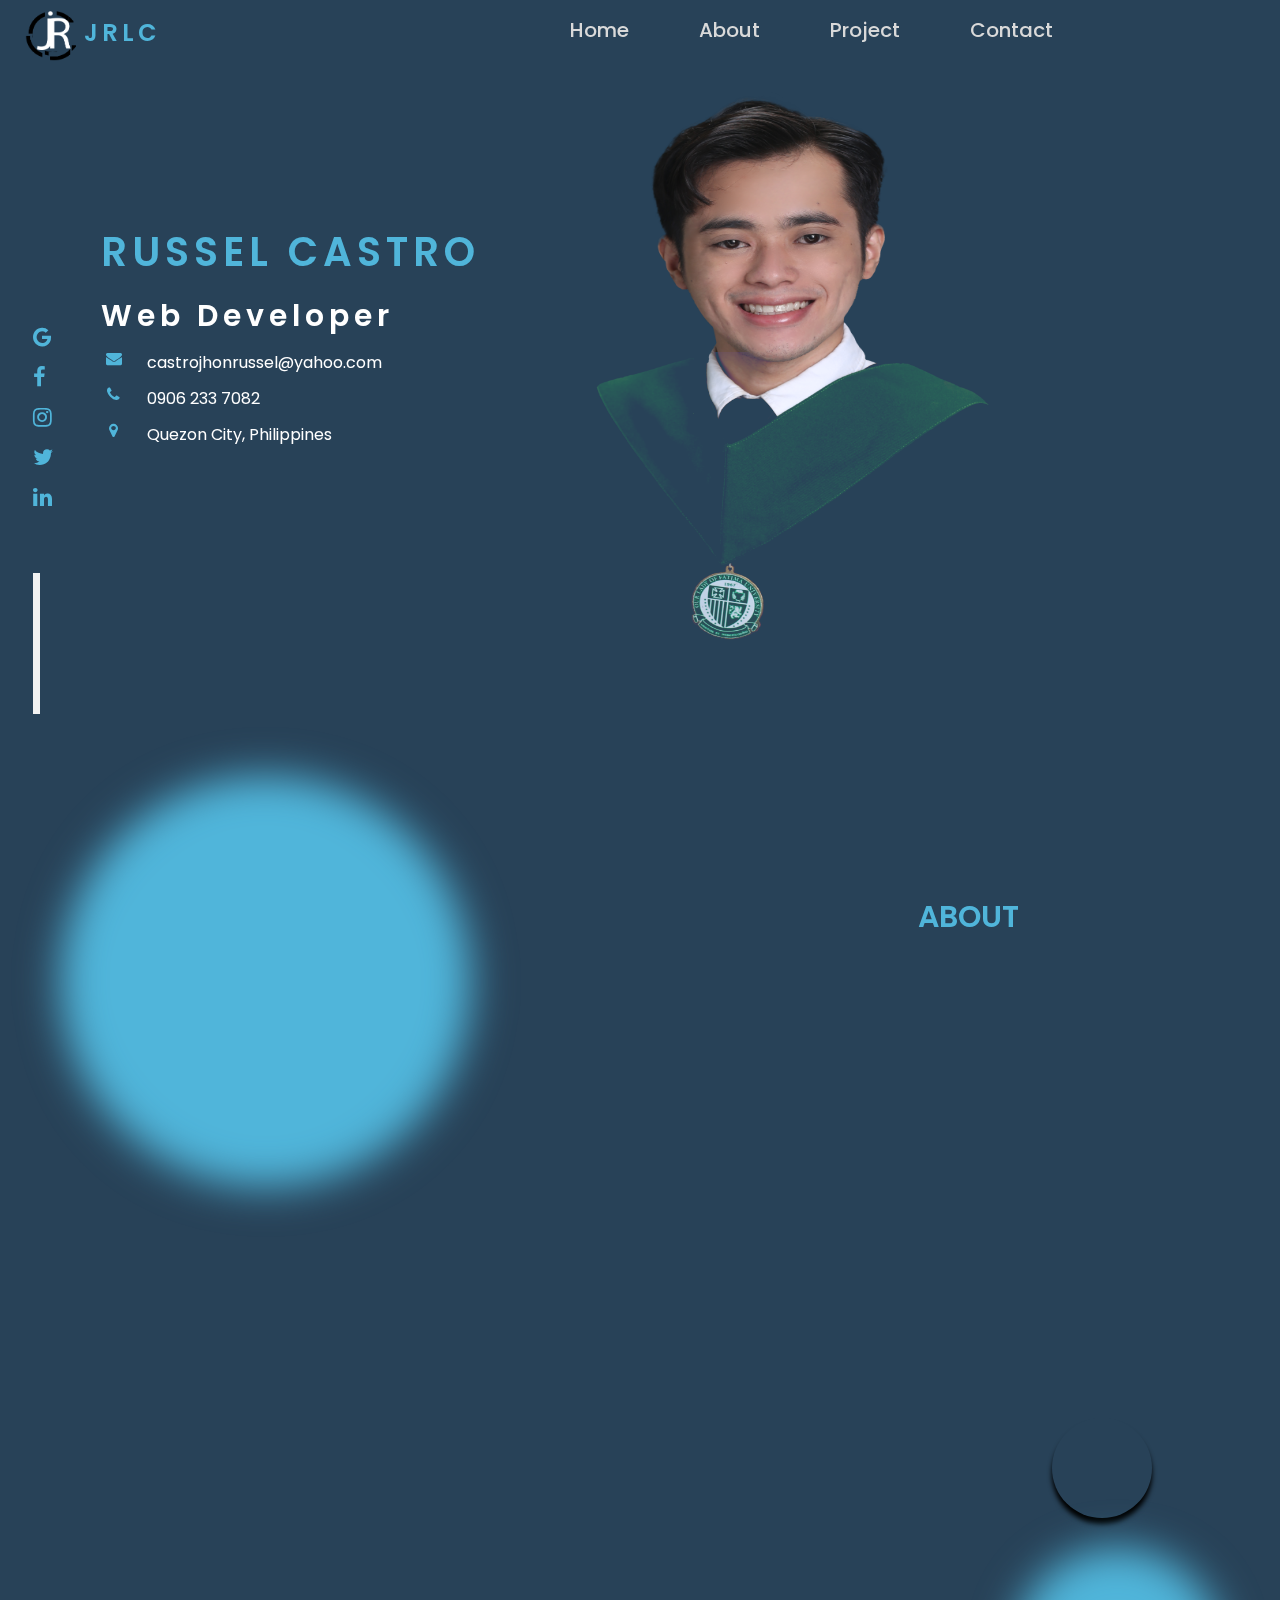
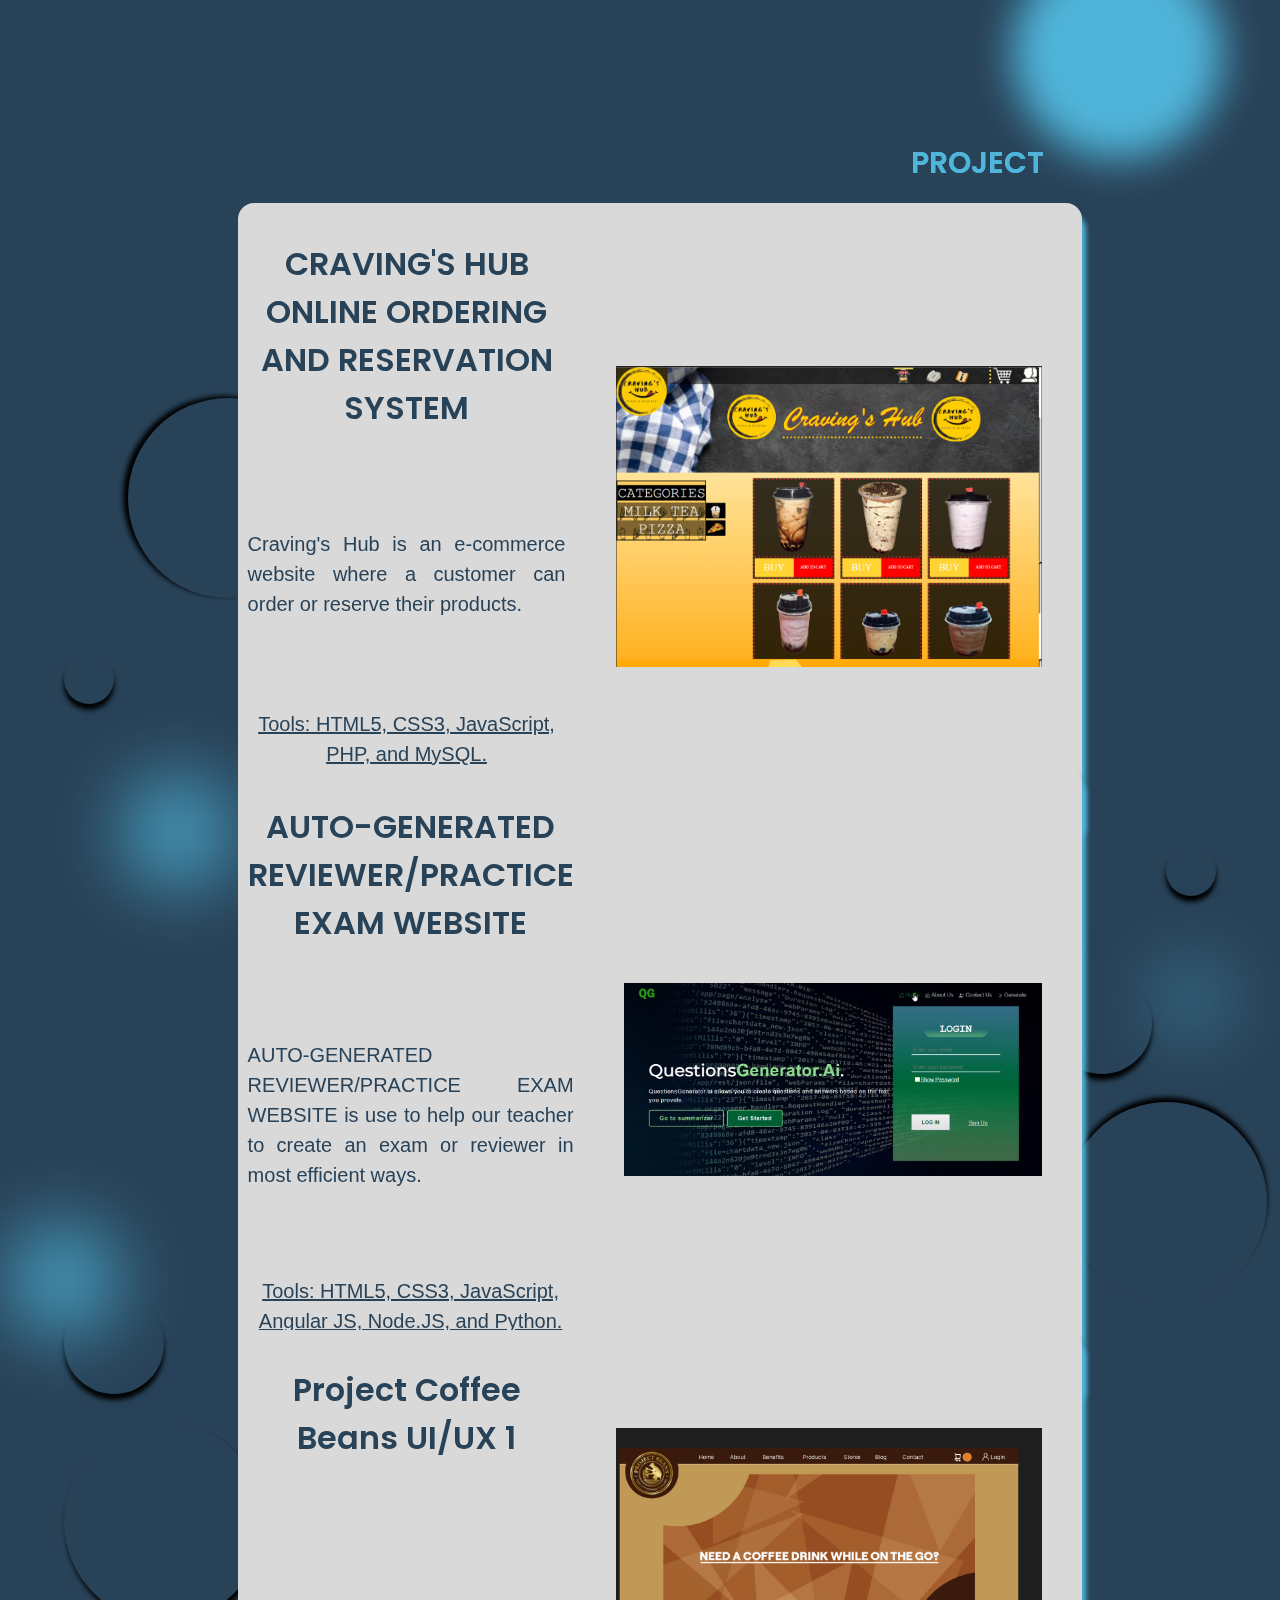
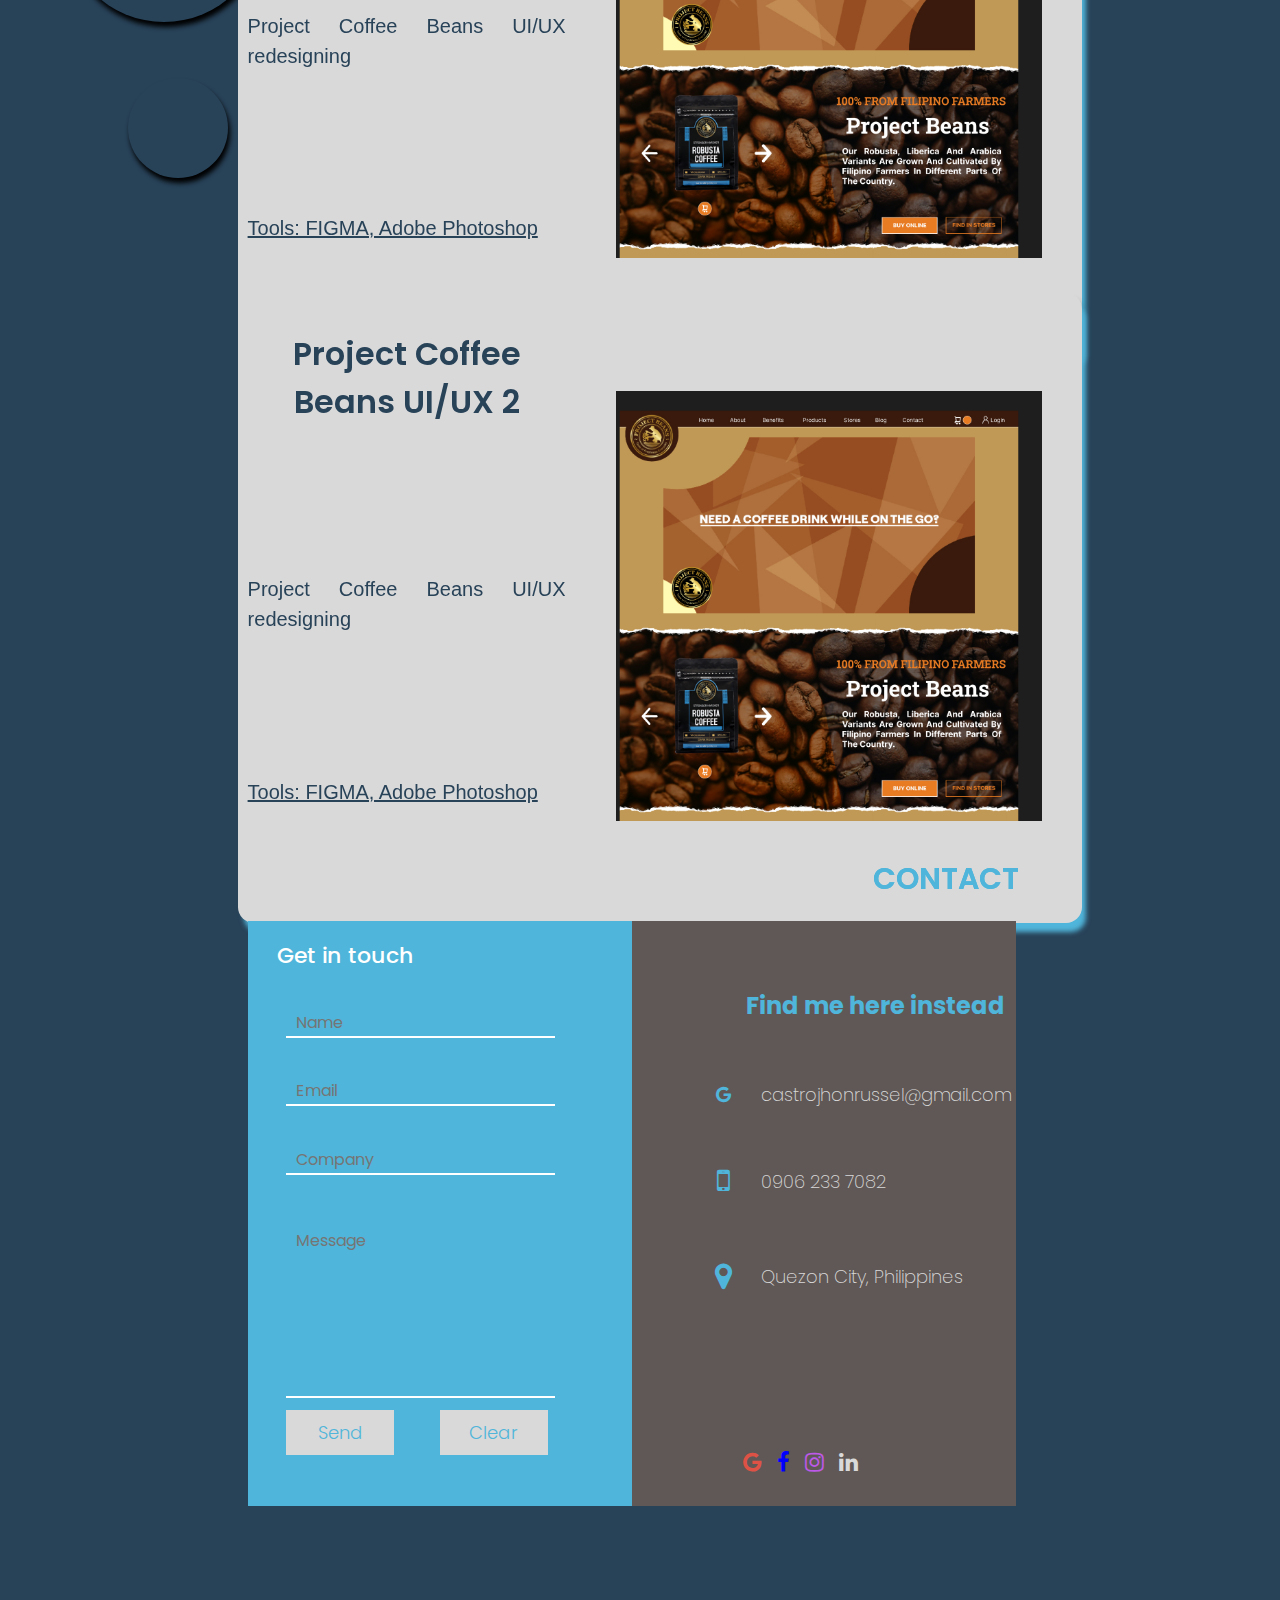
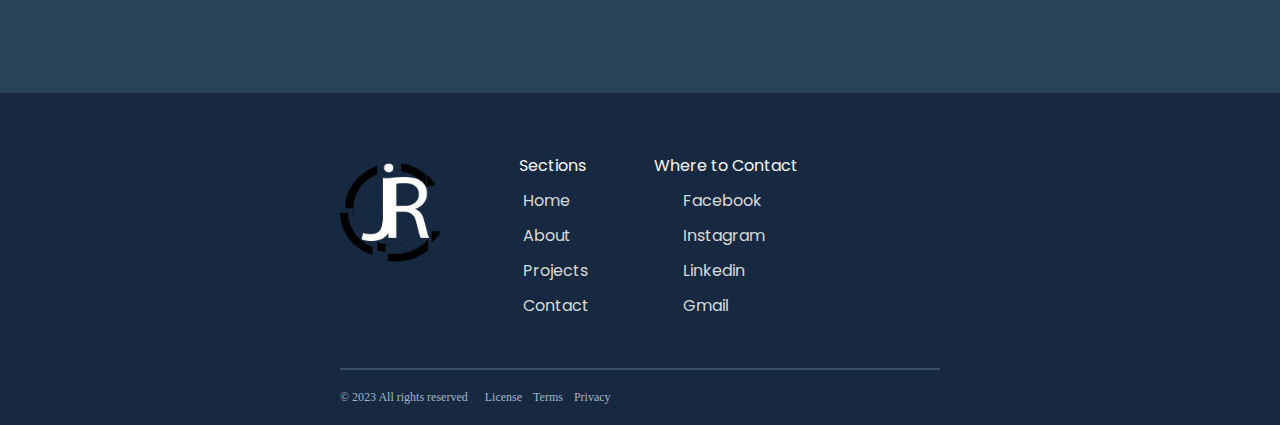
==== commit c4e08d0a: "Update index.html" ====
--- a/index.html
+++ b/index.html
@@ -4,8 +4,9 @@
 
 <head>
   <meta charset="UTF-8" />
+   <title>JRLC Portfolio</title>
   <meta name="viewport" content="width=device-width, initial-scale=1.0,maximum-scale=1.0,user-scalable=no" />
-  <title>JRLC Portfolio</title>
+  <meta name="format-detection" content="telephone=no">
   <link rel="stylesheet" href="src/index.css" />
   <link rel="shortcut icon" href="assets\img\LOGO official.png" type="image/x-icon" />
   <link rel="stylesheet" href="https://cdnjs.cloudflare.com/ajax/libs/font-awesome/4.7.0/css/font-awesome.min.css" />
@@ -197,7 +198,7 @@
             </p>
           </div>
           <figure>
-            <img src="assets\img\Sample project img\ui2.PNG" alt="Image description" />
+            <img src="assets\img\Sample project img\pcb1.PNG" alt="Image description" />
           </figure>
         </div>
       </li>
@@ -313,4 +314,4 @@
   <script src="src\index.js"></script>
 </body>
 
-</html>+</html>
--- a/src/index.css
+++ b/src/index.css
@@ -341,6 +341,7 @@
   grid-column: 1 / span 1;
 }
 .item6 {
+	text-decoration:none;
   color: #fff;
   font: 16px "poppins";
   grid-column: 2 / span 11;
@@ -1438,7 +1439,7 @@
     margin-top:0%;
   }
   .item6{
-    
+    text-decoration:none;
   color: #fff;
     font-size:14px;
     margin-top:0%;
@@ -1942,4 +1943,4 @@
     margin-right: 0;
     margin-bottom: 2px;
   }
-}+}
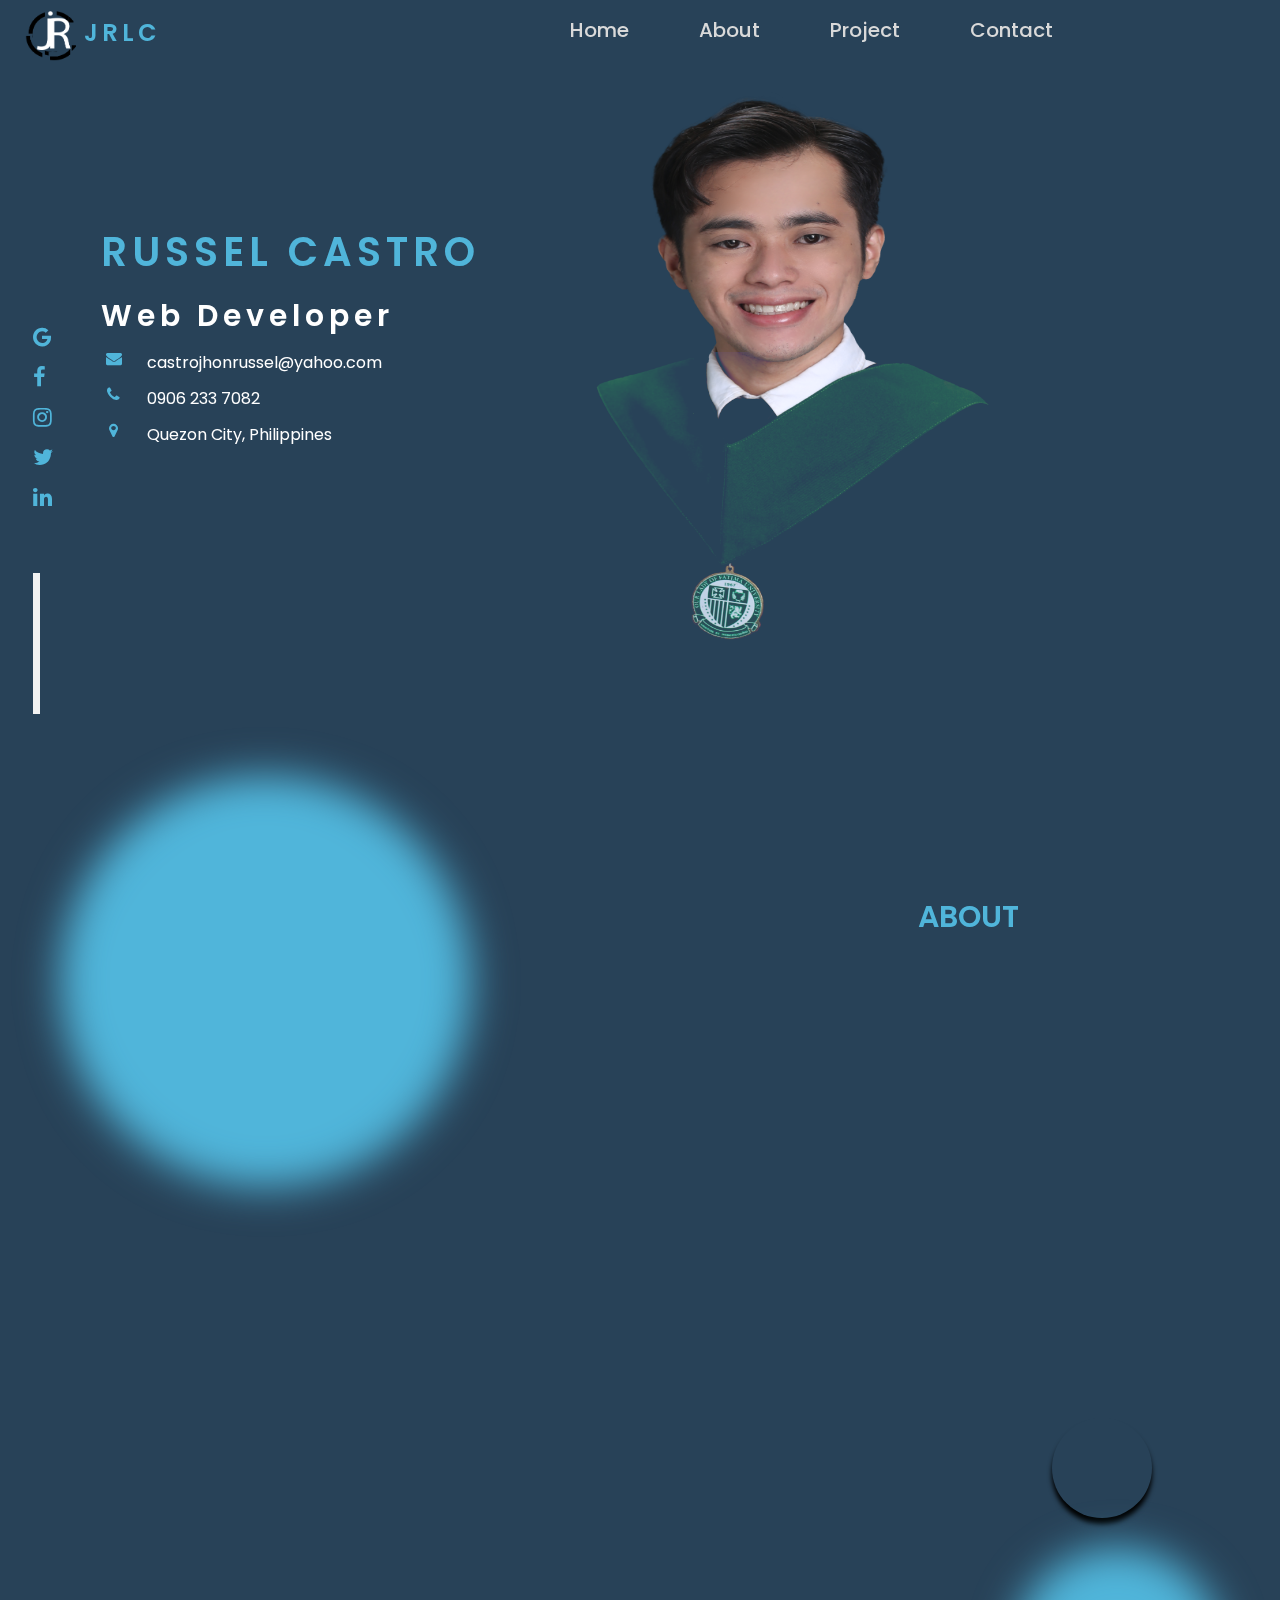
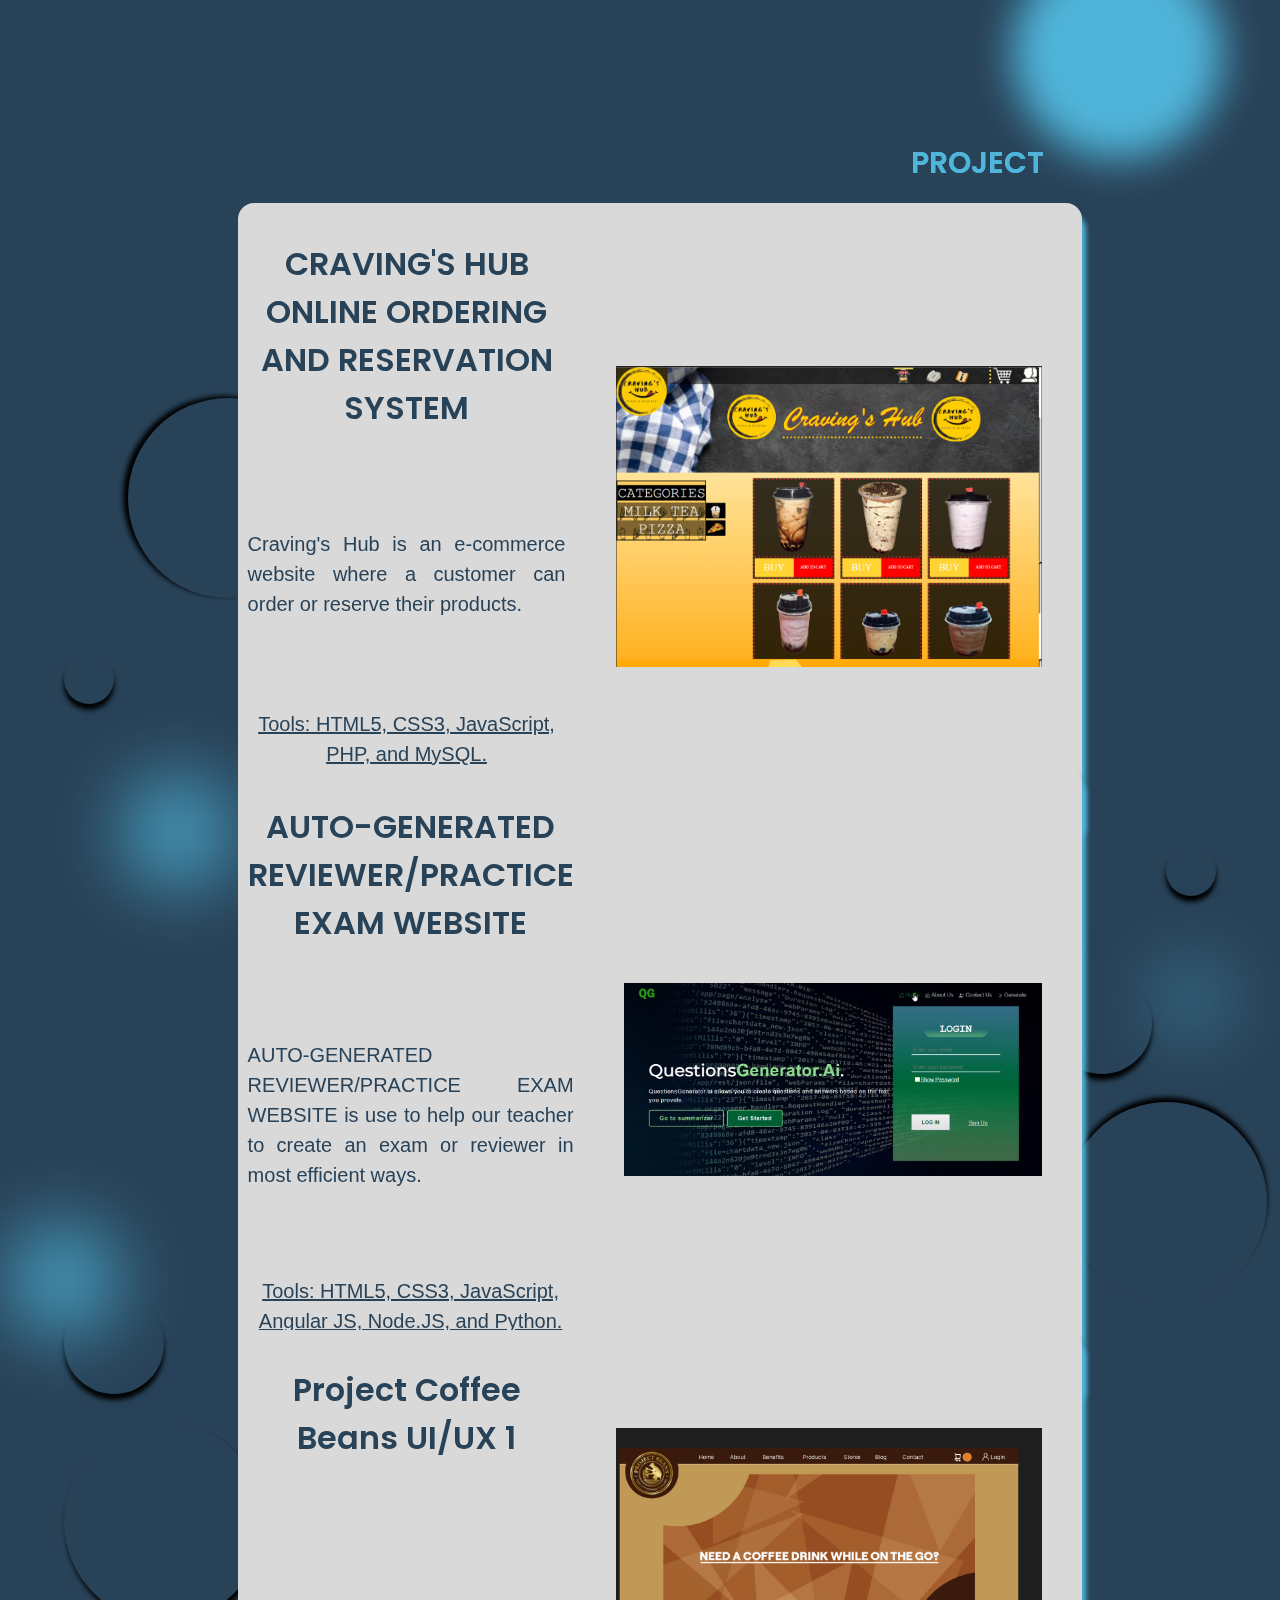
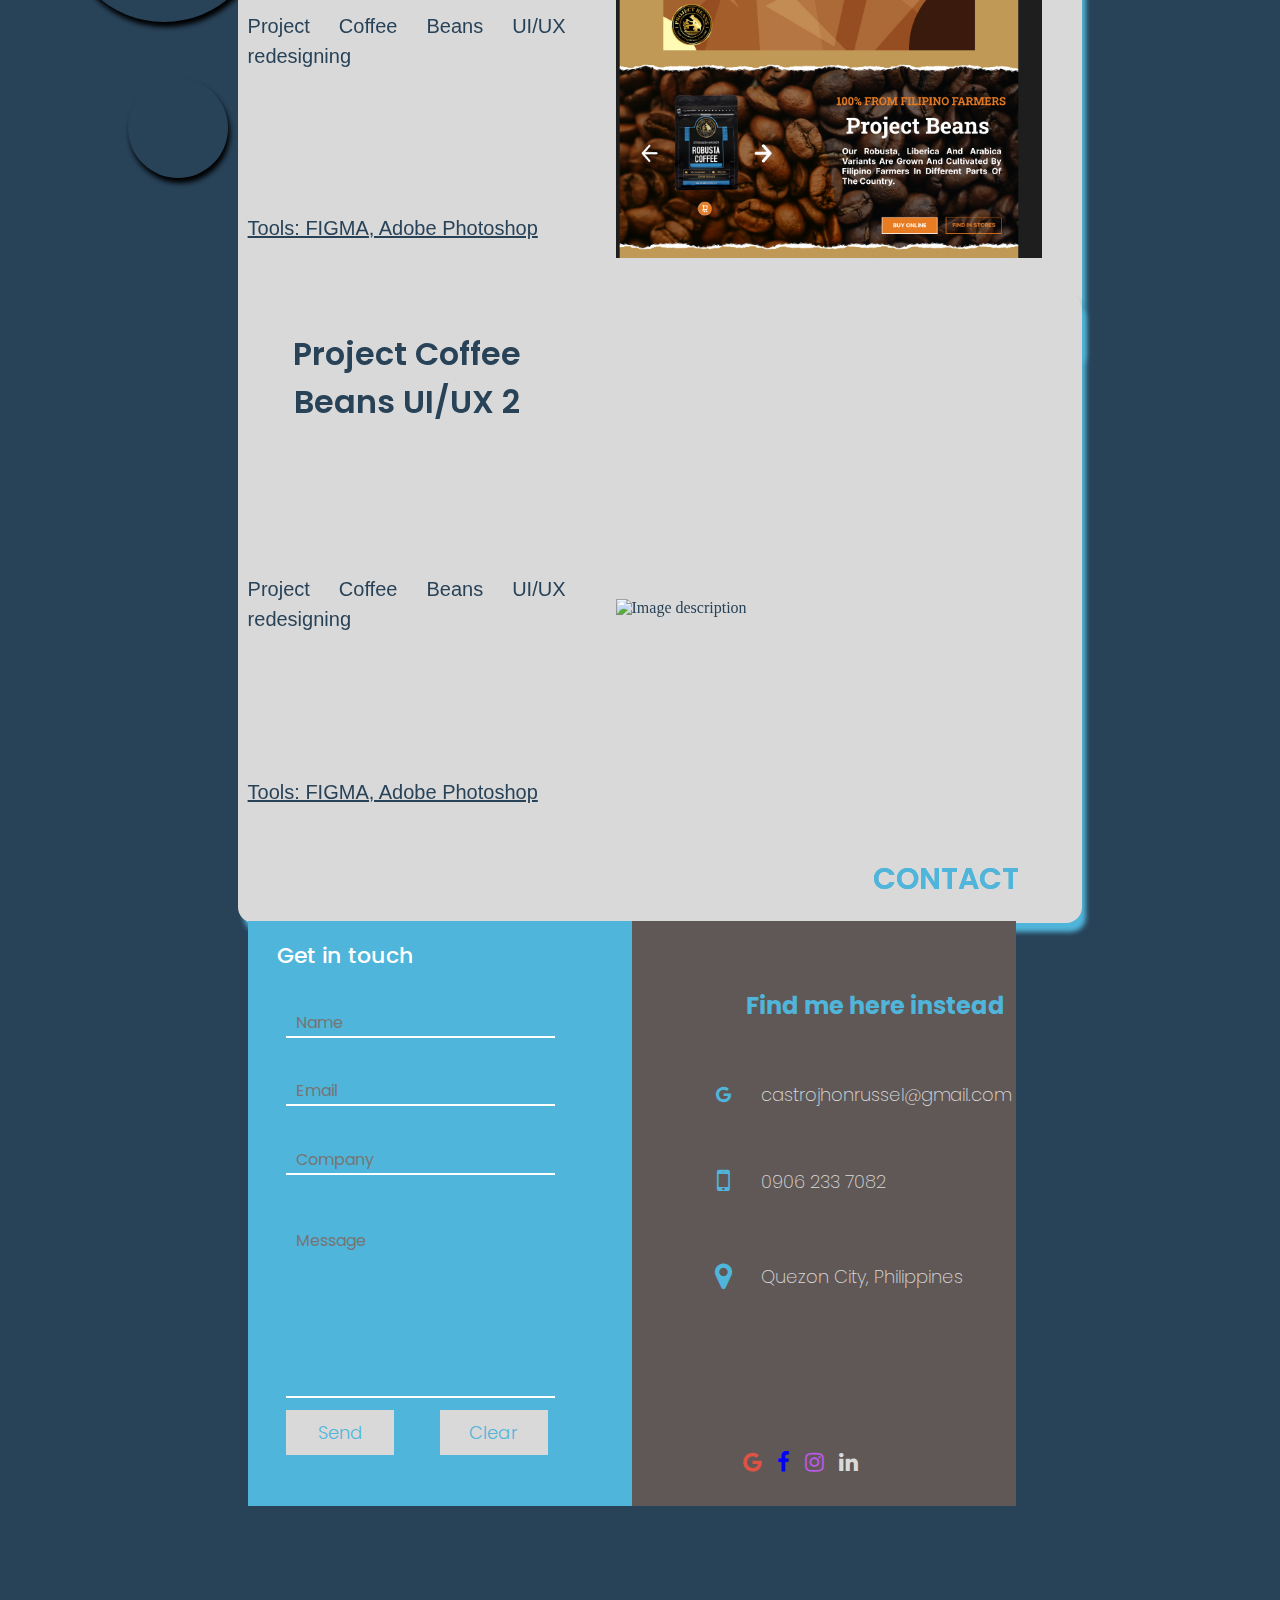
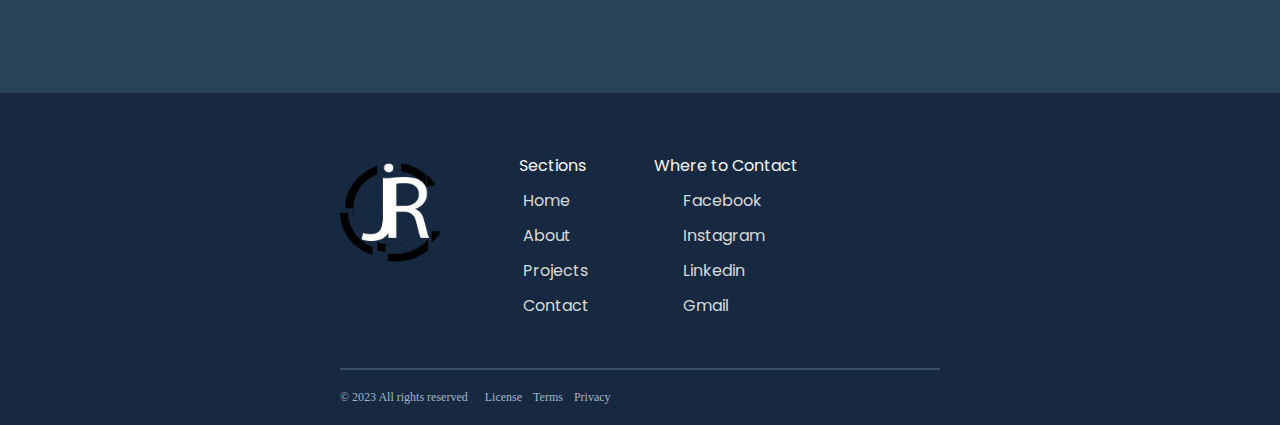
==== commit 8da04ed9: "Update index.html" ====
--- a/index.html
+++ b/index.html
@@ -198,7 +198,7 @@
             </p>
           </div>
           <figure>
-            <img src="assets\img\Sample project img\pcb1.PNG" alt="Image description" />
+            <img src="assets\img\Sample project img\ux2.PNG" alt="Image description" />
           </figure>
         </div>
       </li>
--- a/src/index.css
+++ b/src/index.css
@@ -965,7 +965,7 @@
   overflow: hidden;
 }
 
-.card__content > figure > img {
+.card__content > figure img {
   width: 100%;
   height: 100%;
   object-fit: fill;
@@ -1634,7 +1634,7 @@
   overflow: hidden;
 }
 
-.card__content > figure > img {
+.card__content > figure img {
   width: 100%;
   height: 100%;
   object-fit: fill;
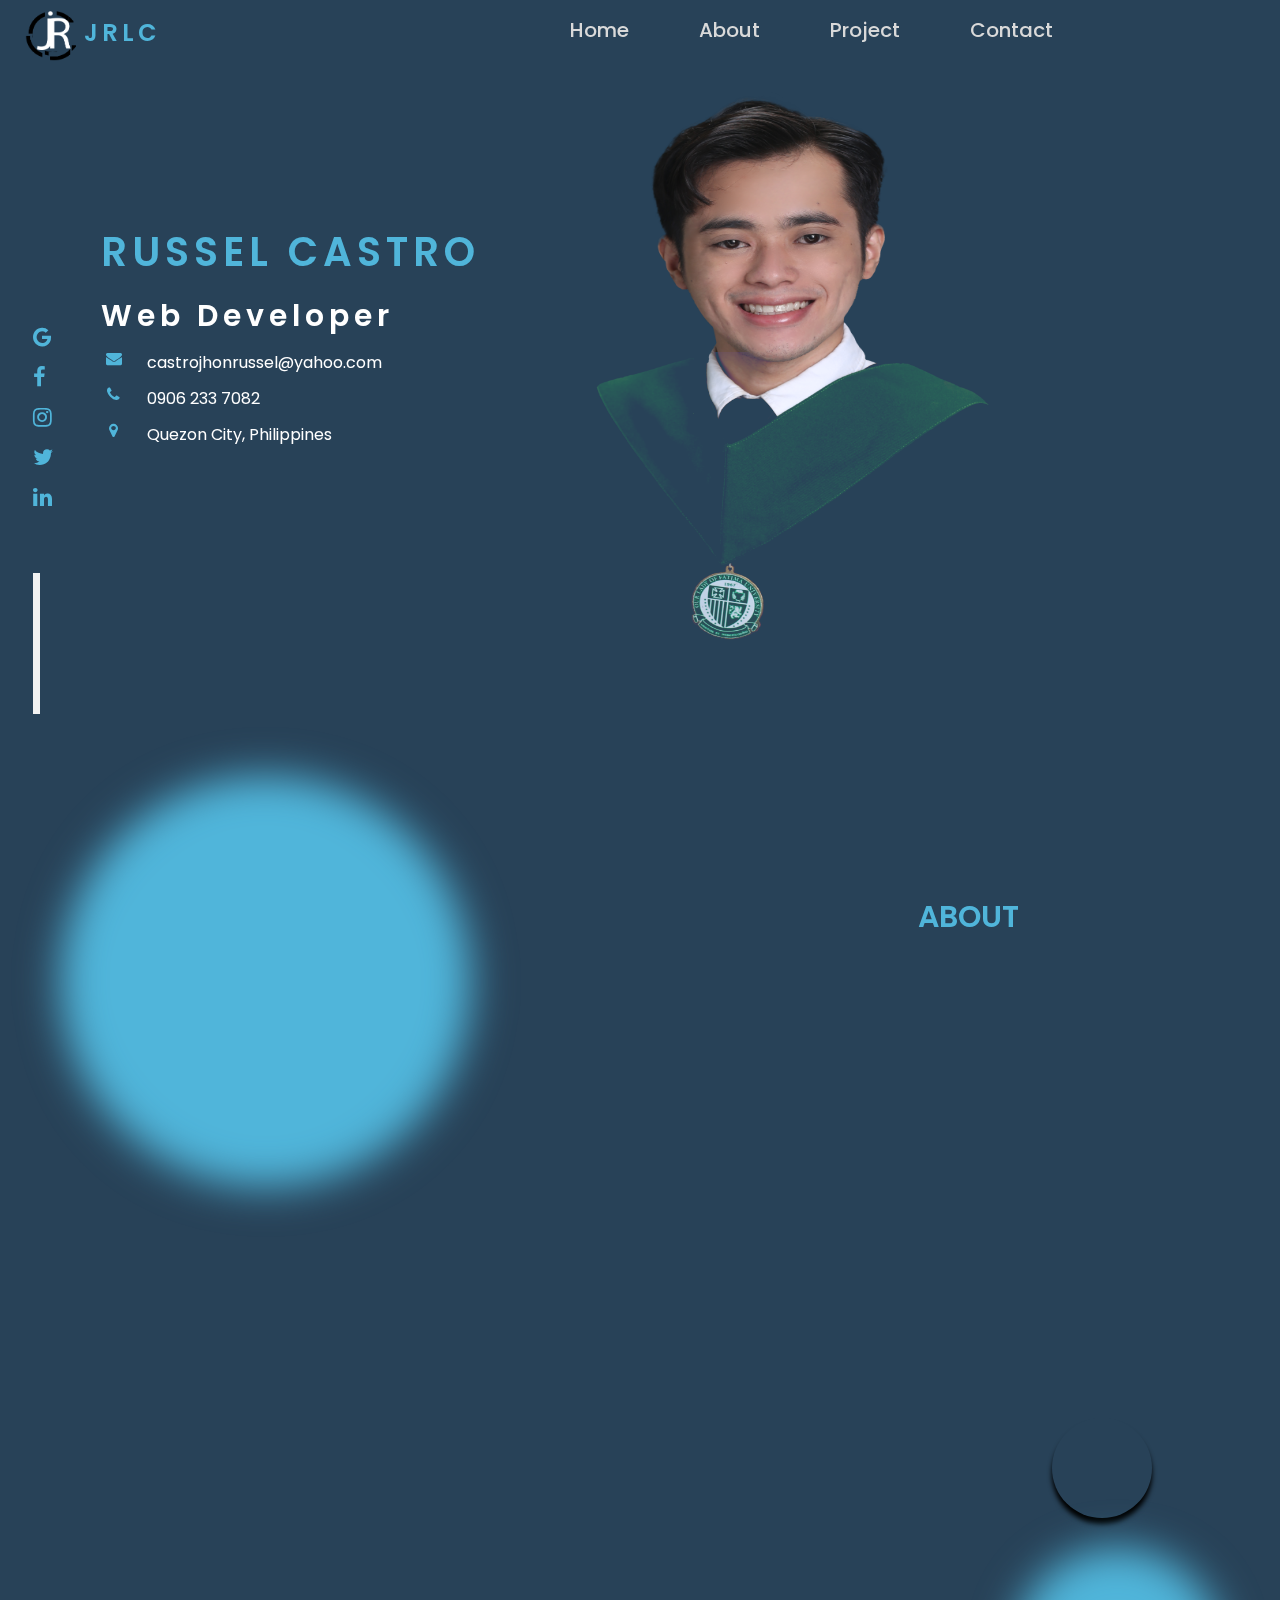
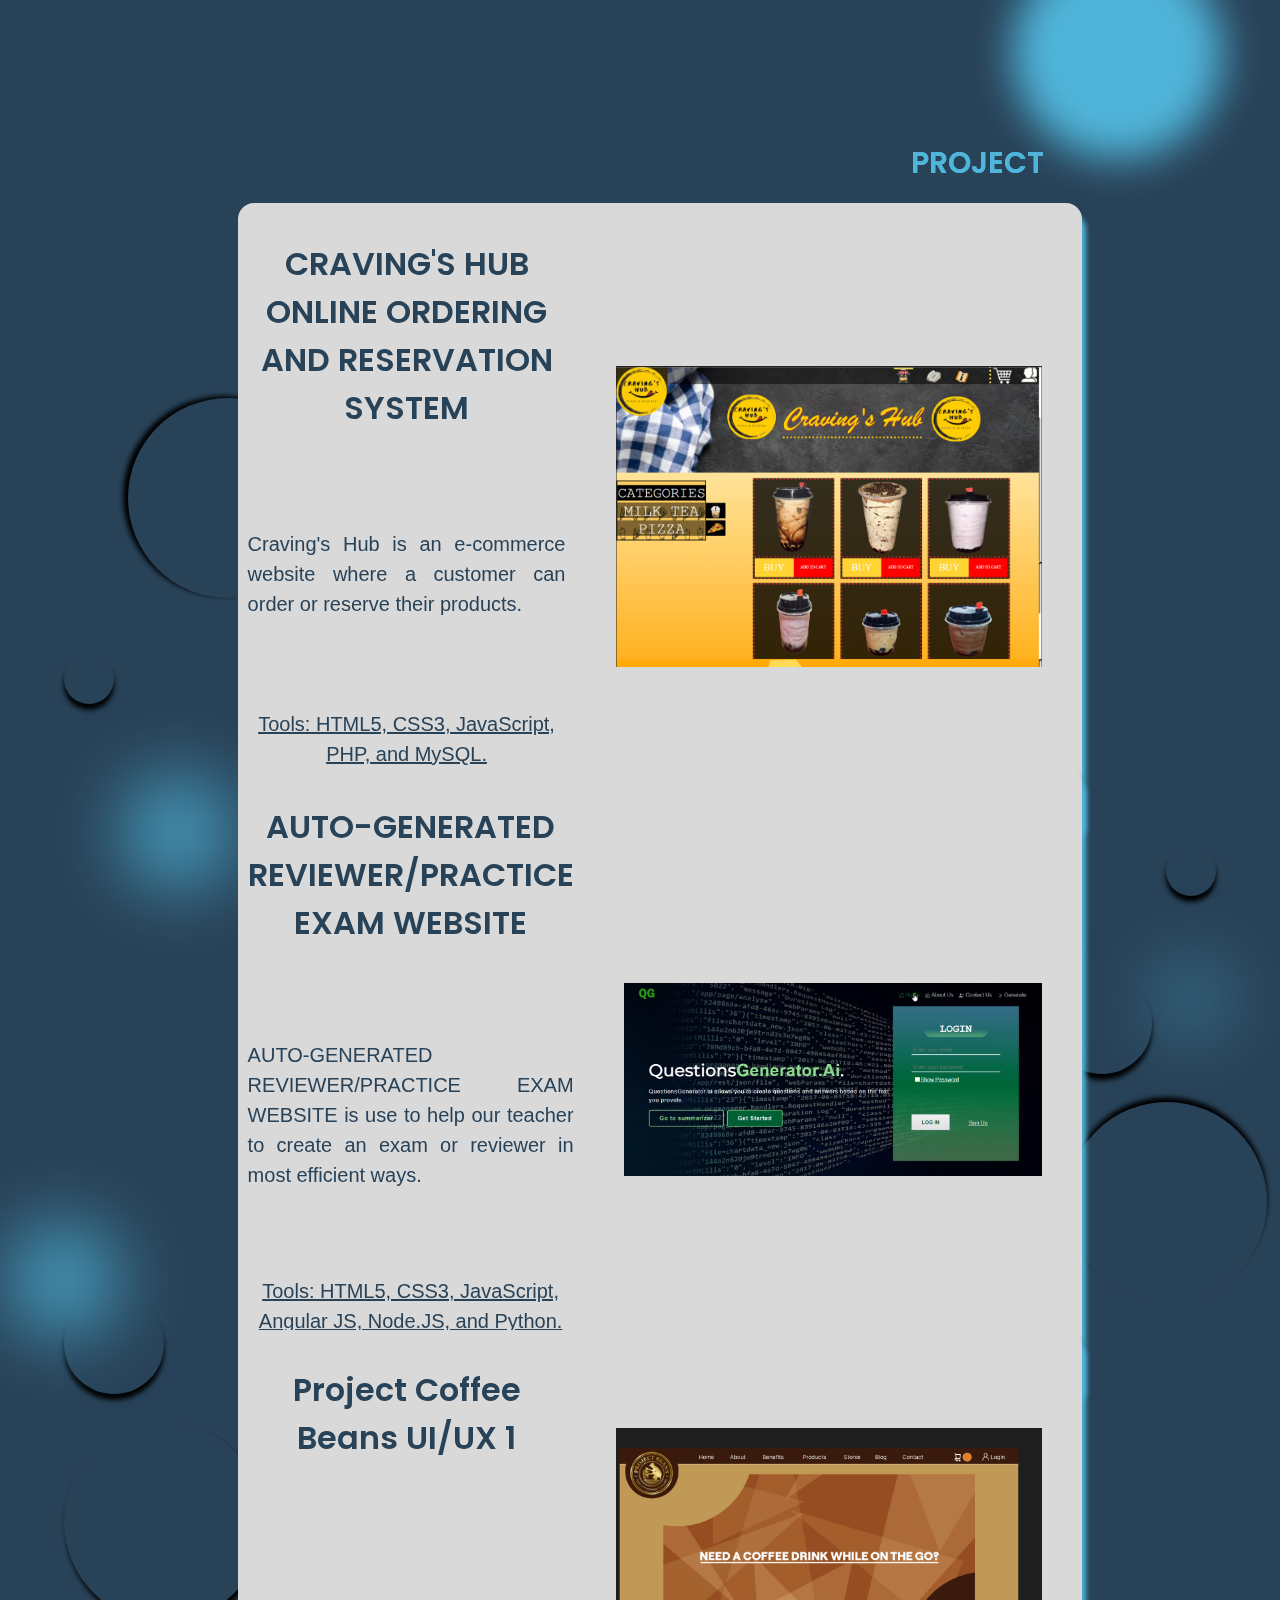
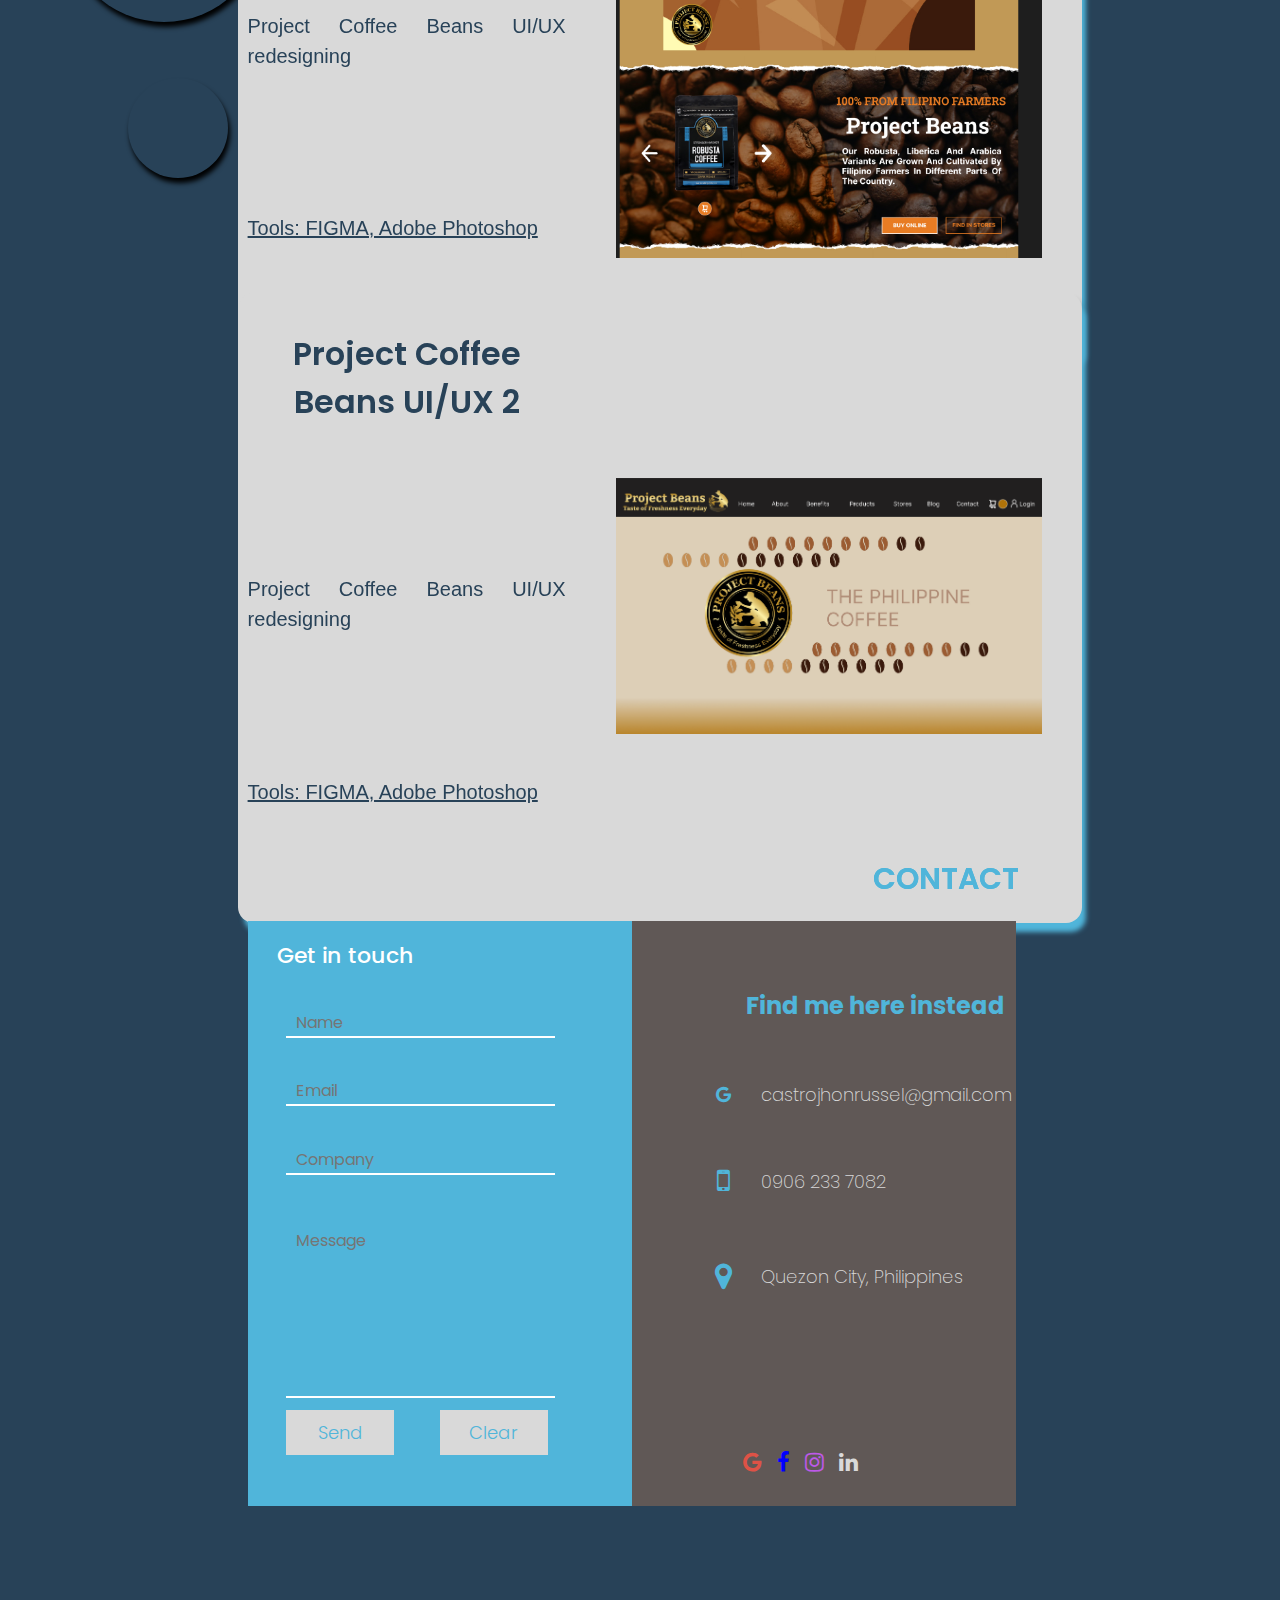
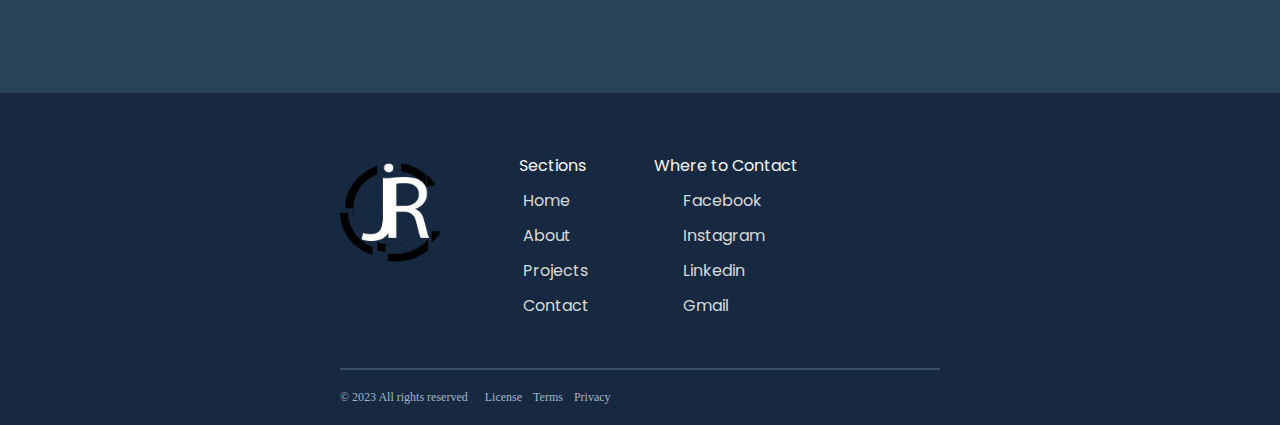
==== commit 9744184c: "Update index.html" ====
--- a/index.html
+++ b/index.html
@@ -198,7 +198,7 @@
             </p>
           </div>
           <figure>
-            <img src="assets\img\Sample project img\ux2.PNG" alt="Image description" />
+            <img src="assets\img\Sample project img\ui2.png" alt="Image description" />
           </figure>
         </div>
       </li>
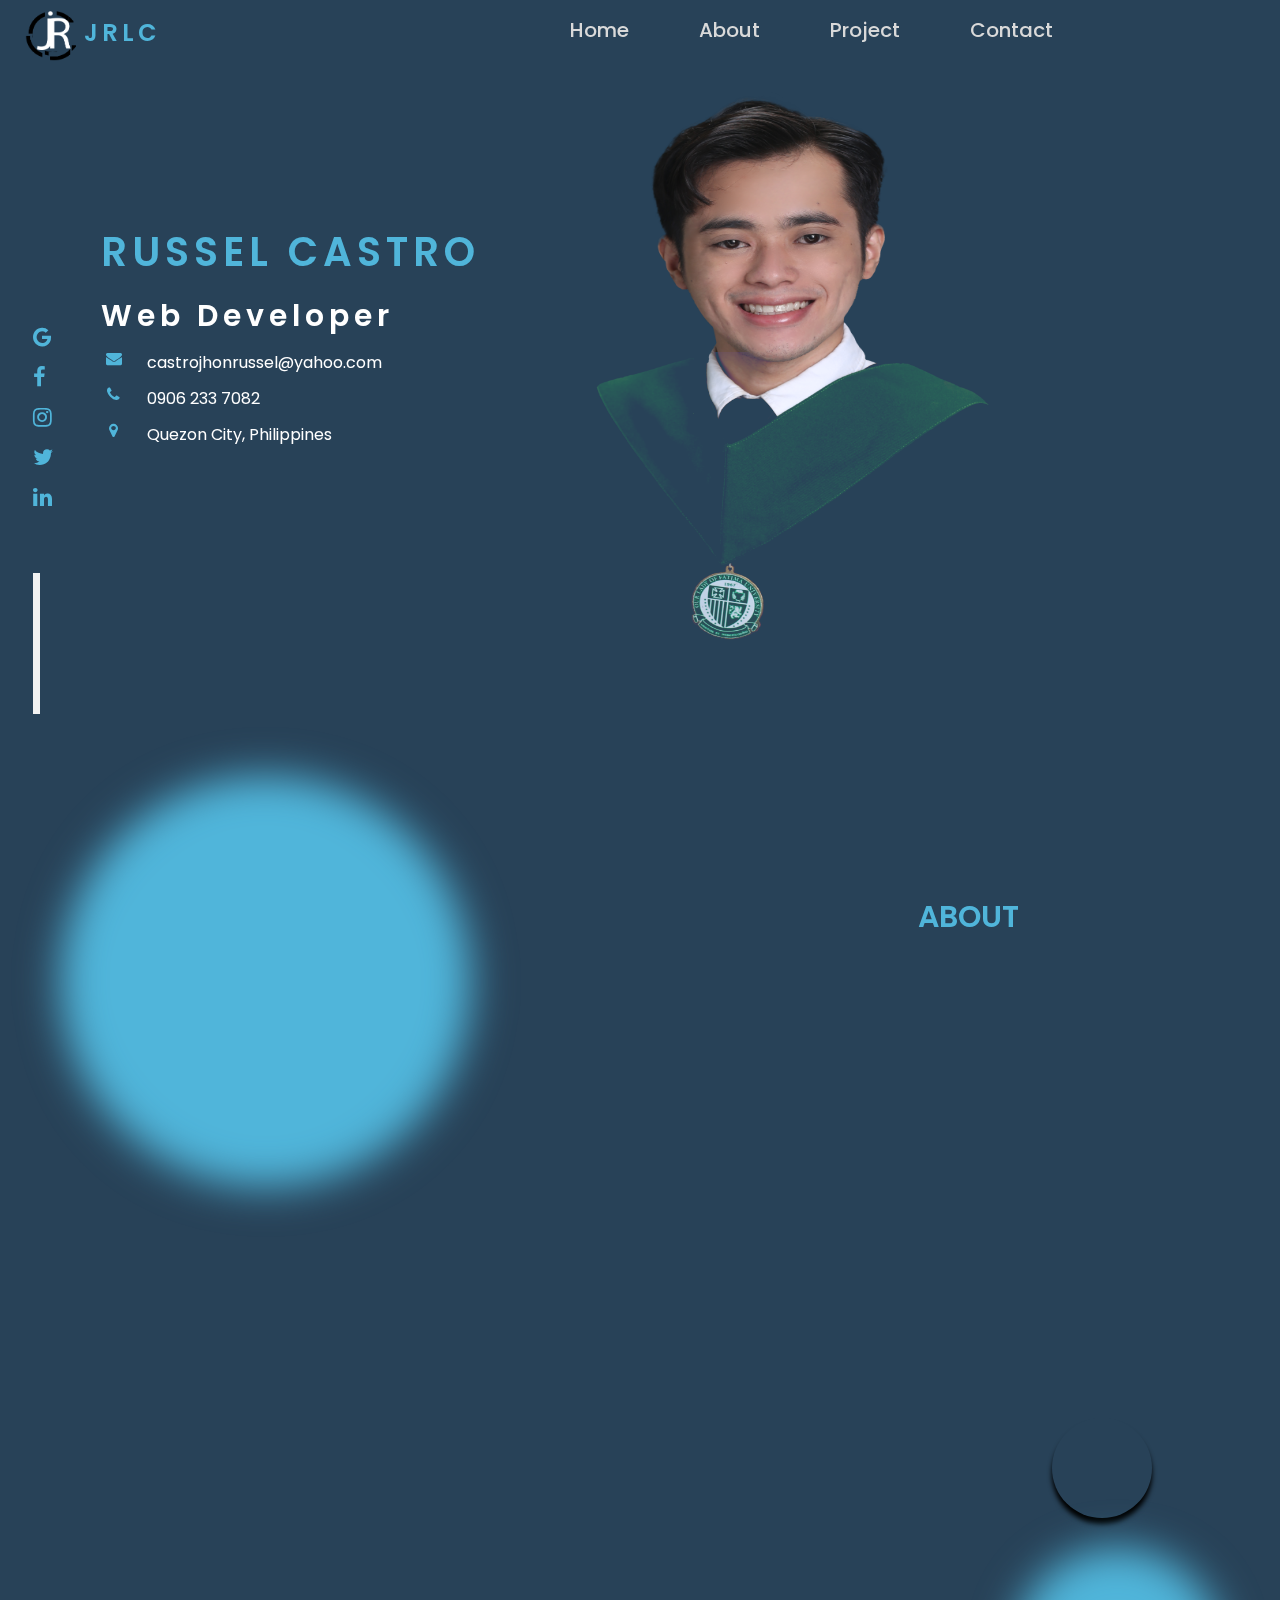
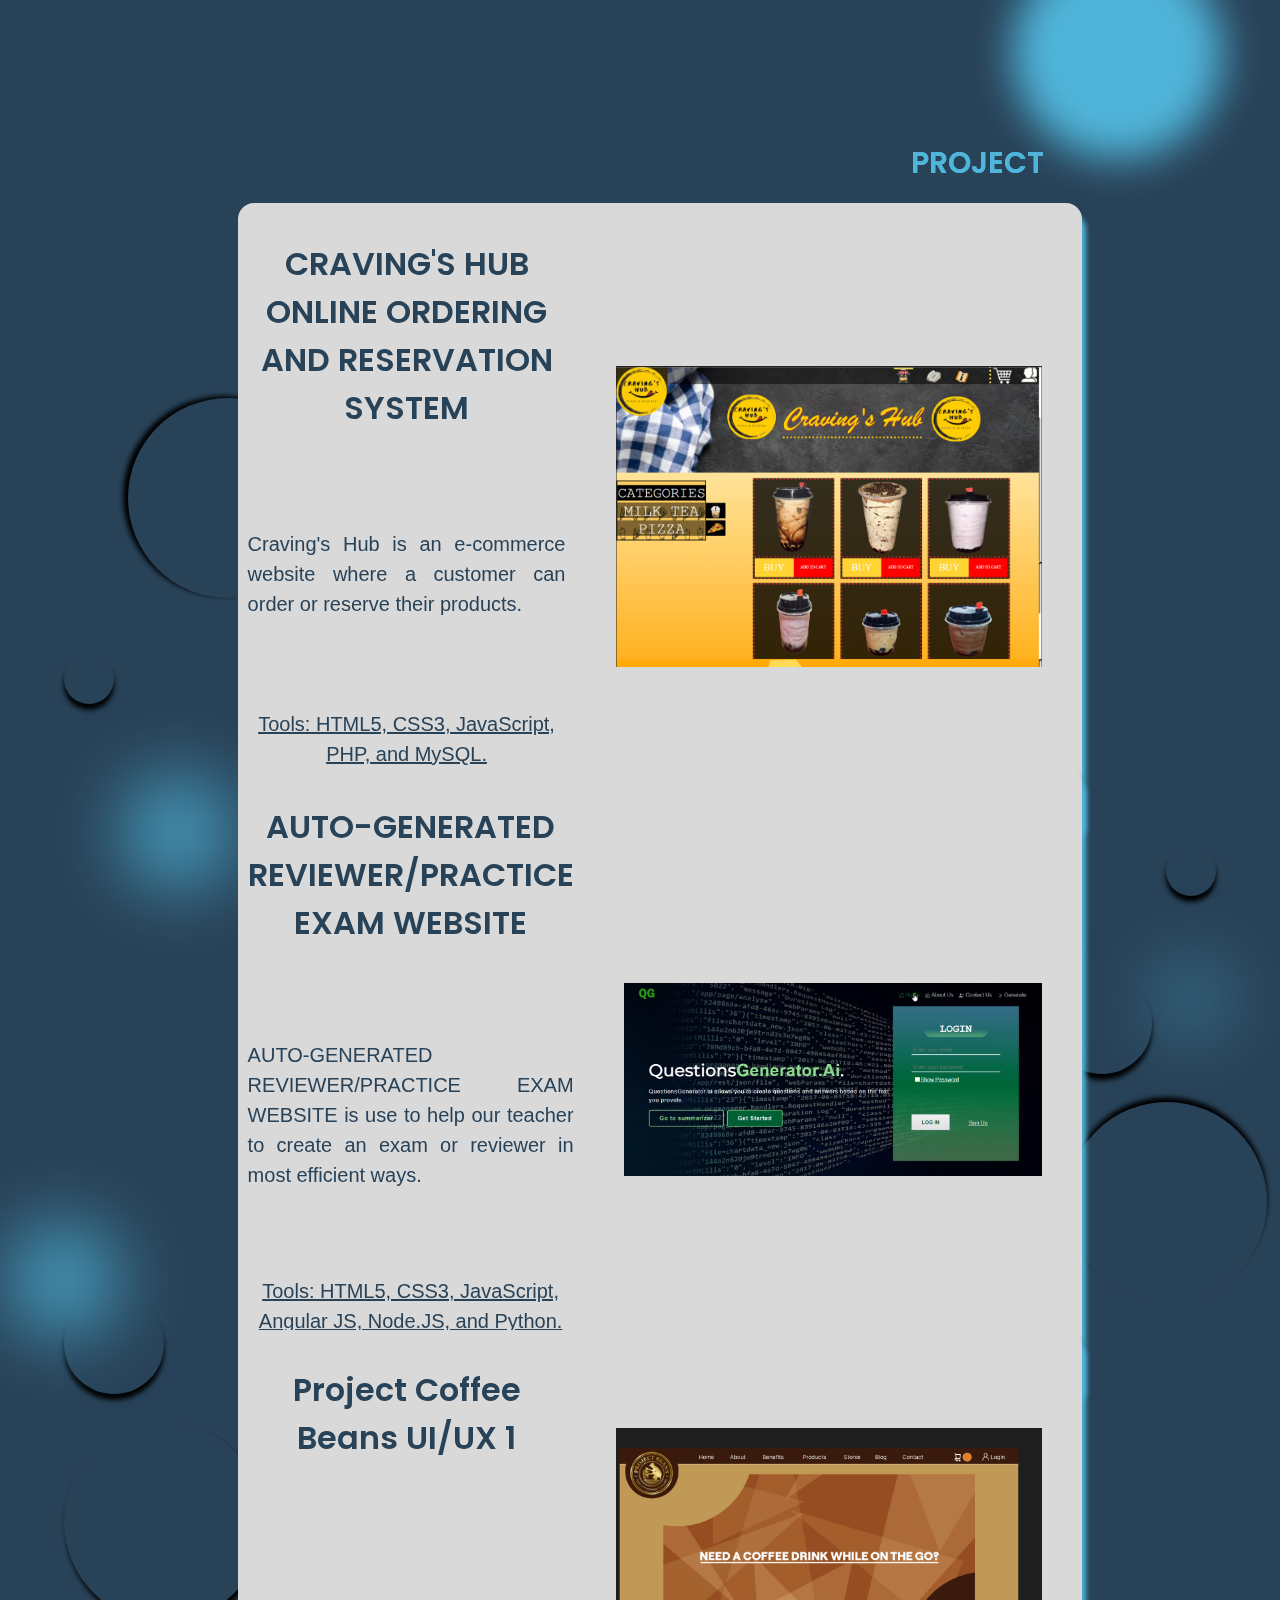
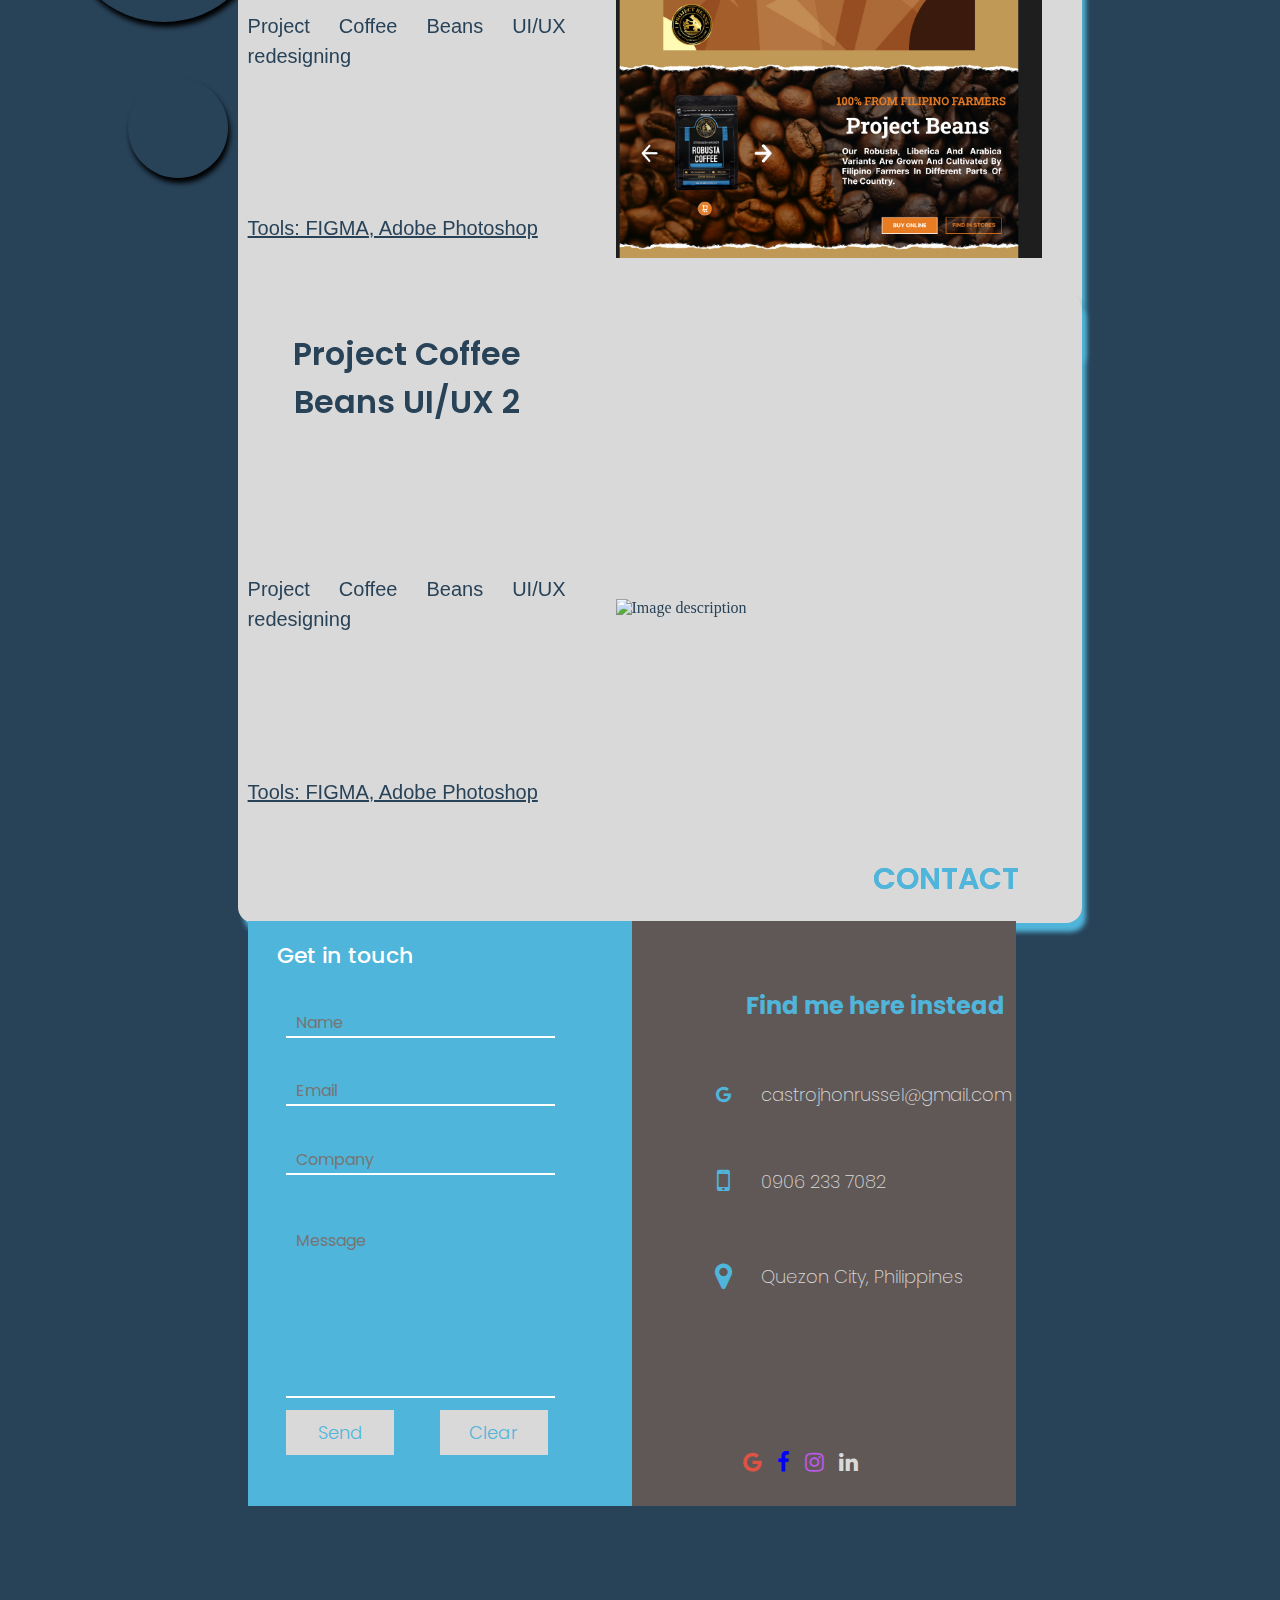
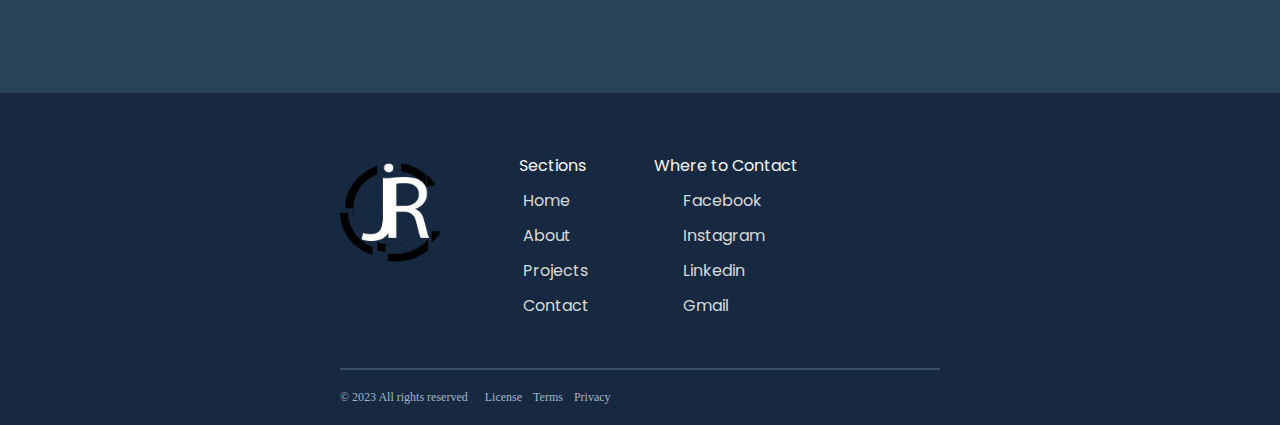
==== commit 7da8d11d: "Update index.html" ====
--- a/index.html
+++ b/index.html
@@ -198,7 +198,7 @@
             </p>
           </div>
           <figure>
-            <img src="assets\img\Sample project img\ui2.png" alt="Image description" />
+            <img src="assets\img\Sample project img\ui2" alt="Image description" />
           </figure>
         </div>
       </li>
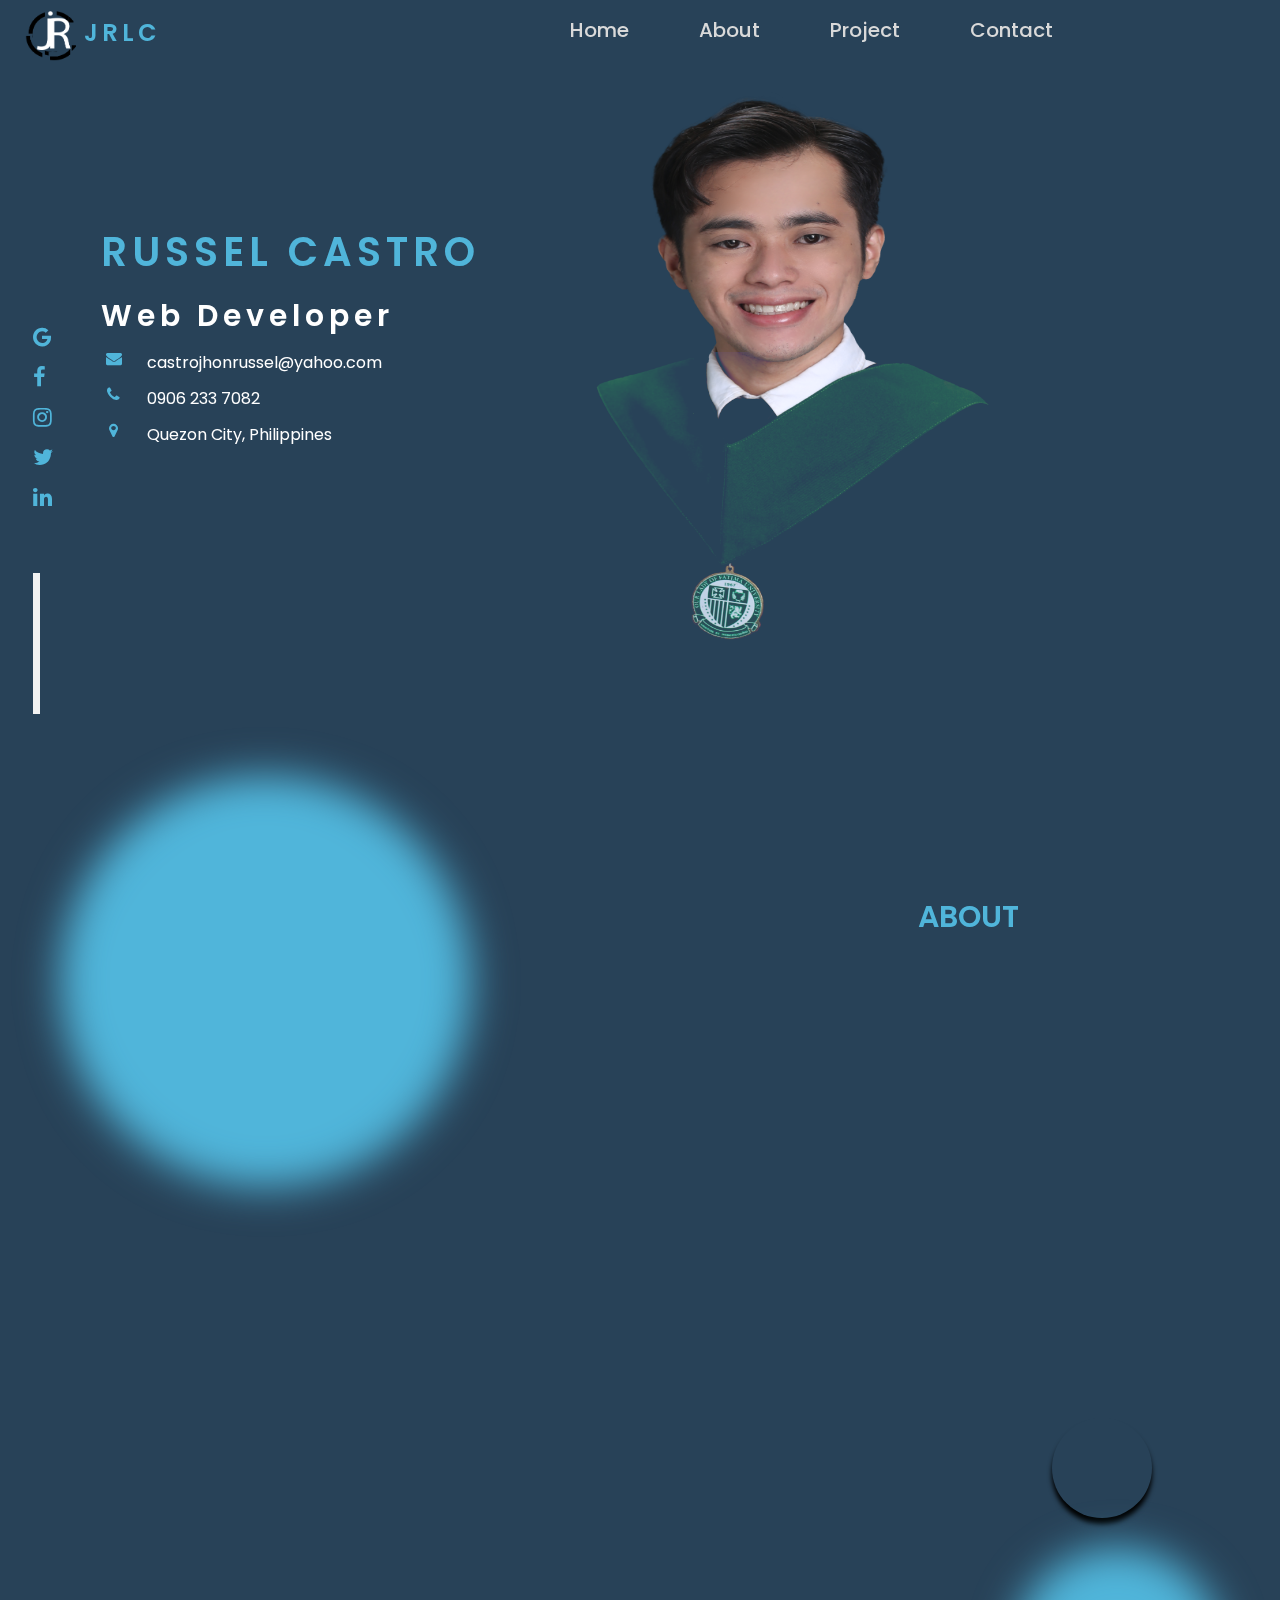
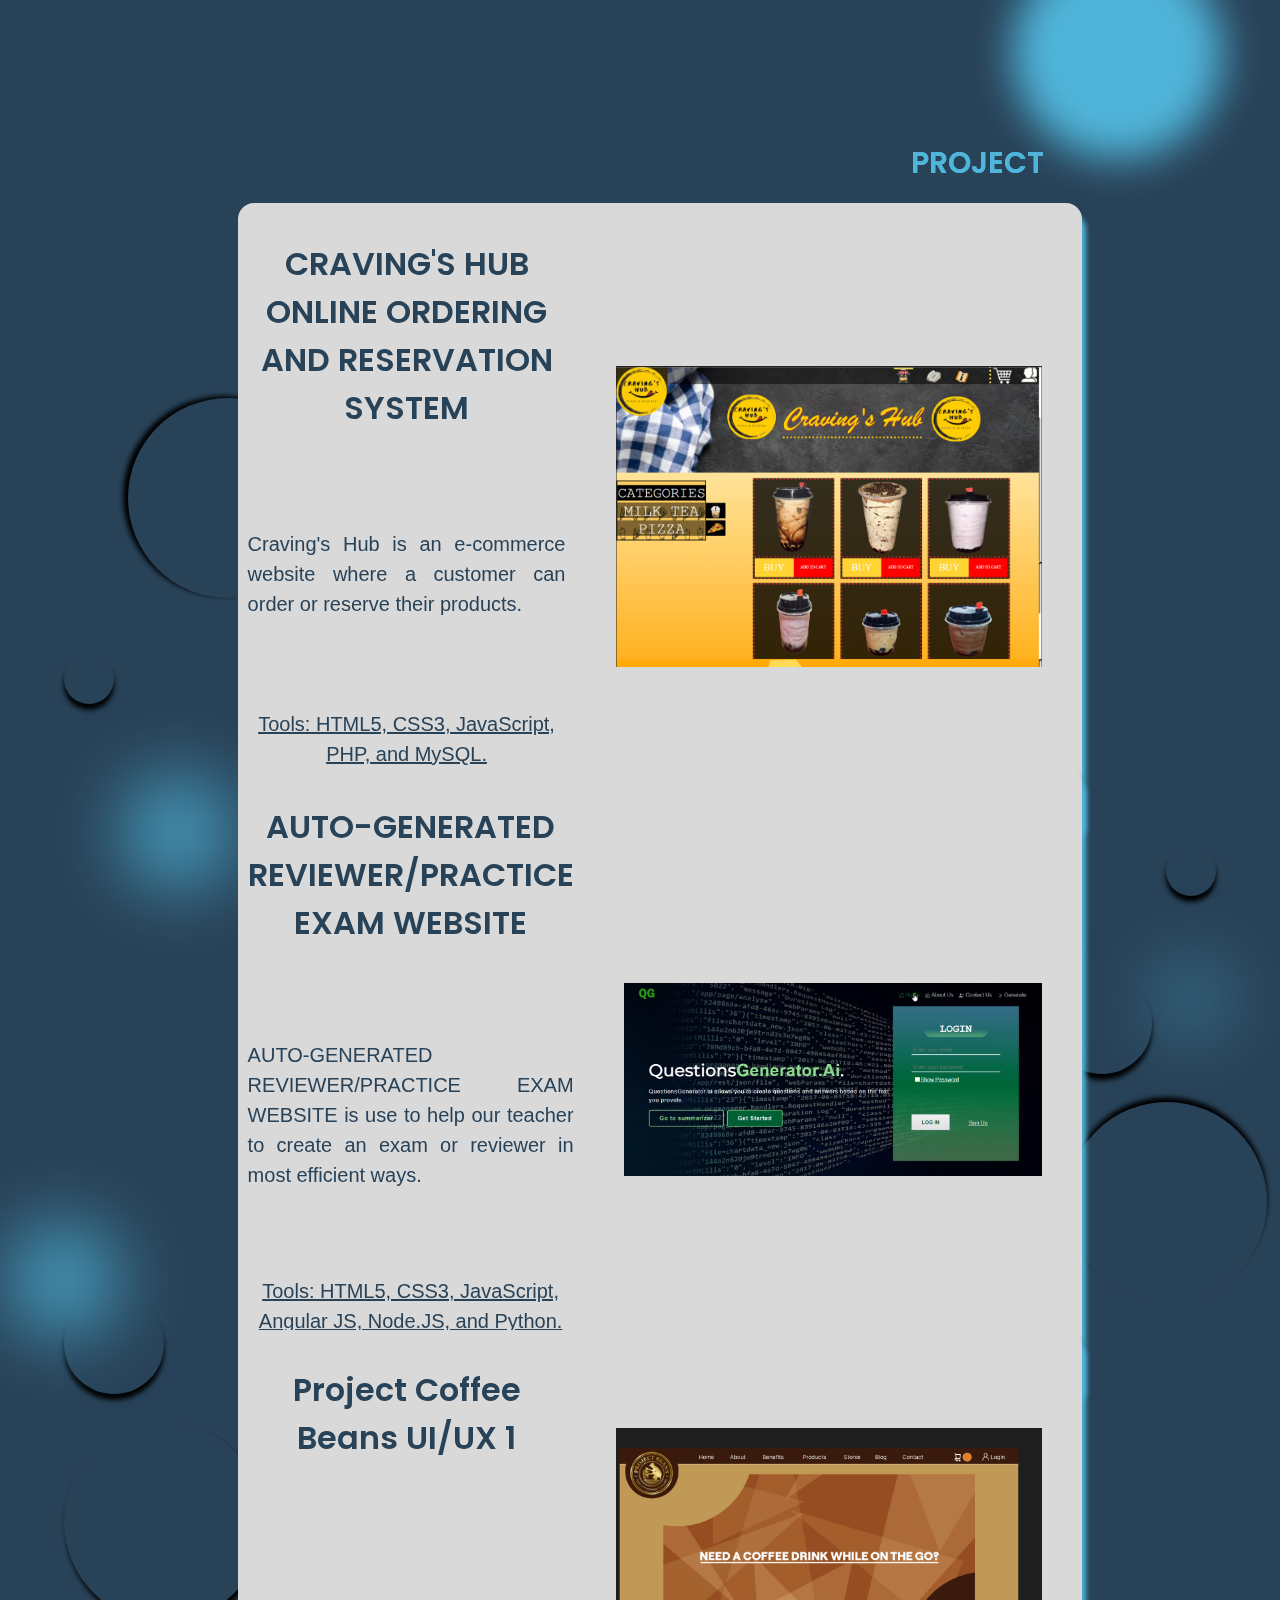
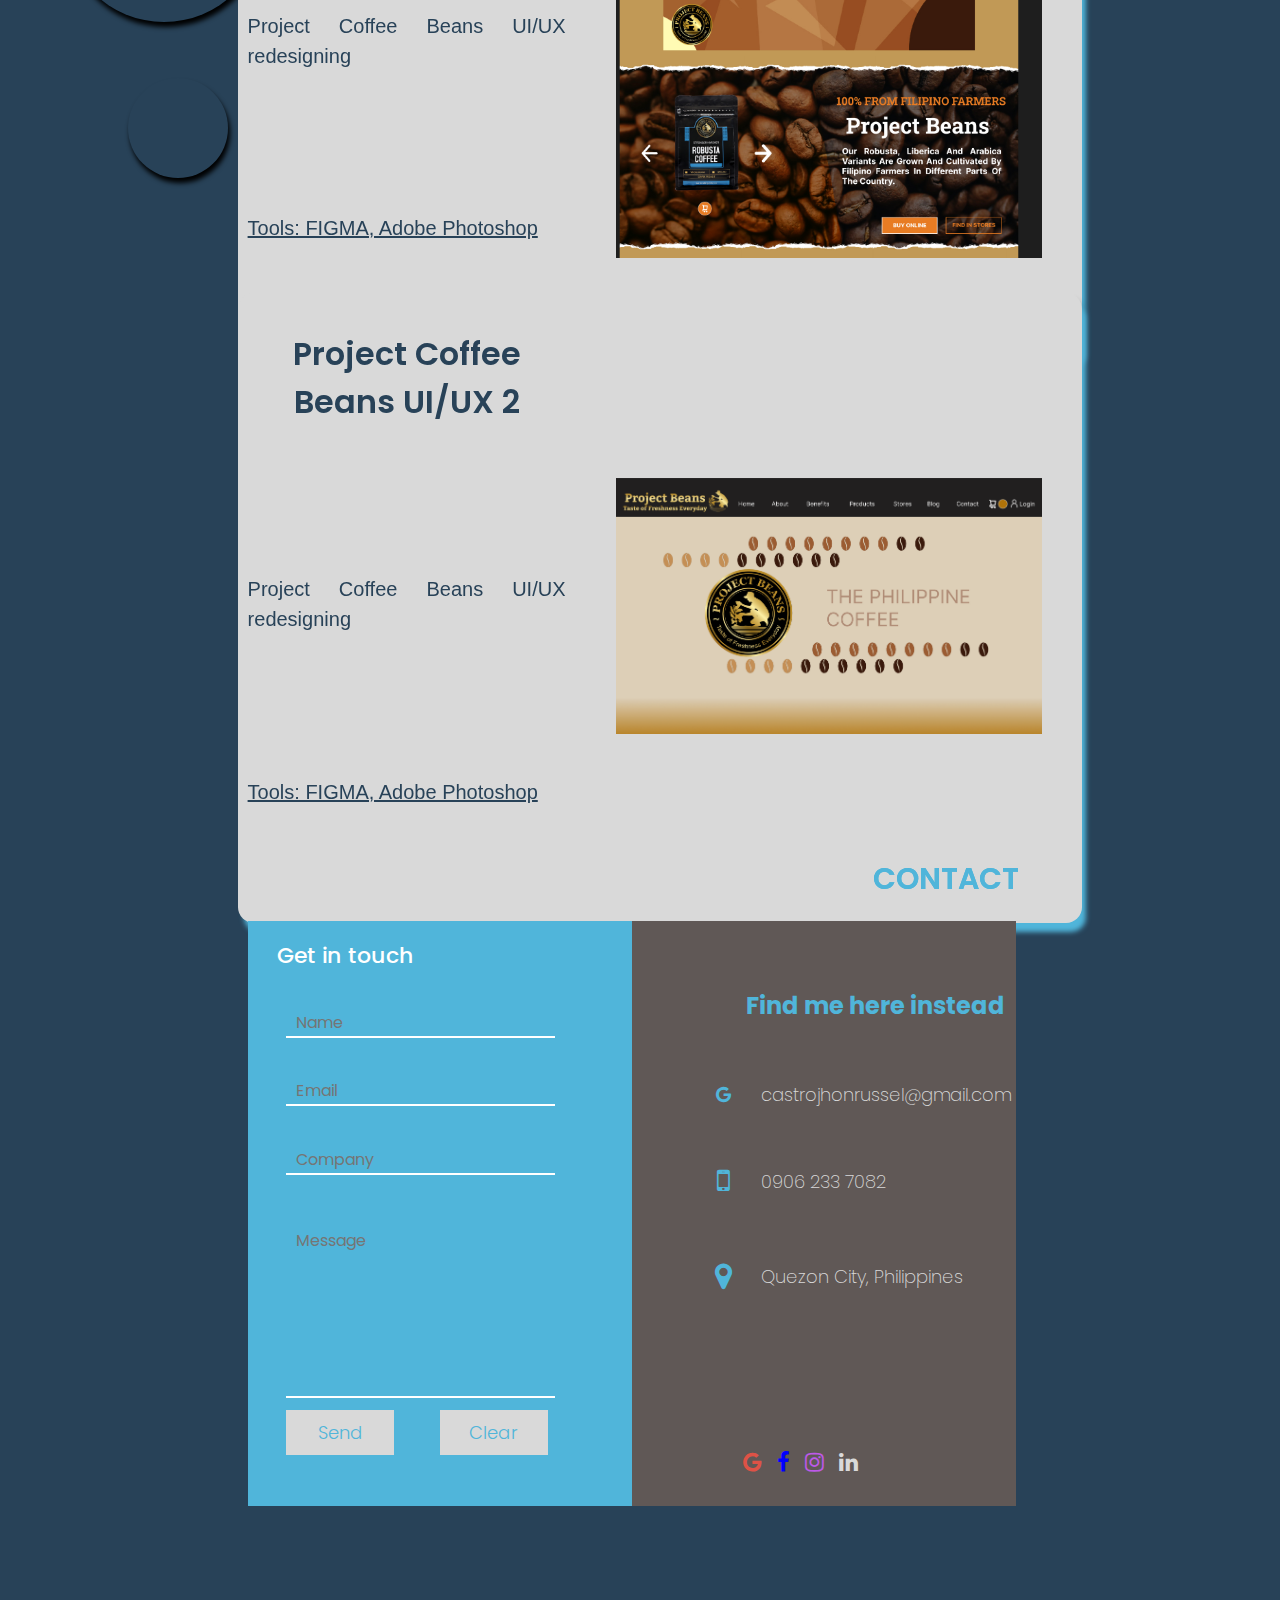
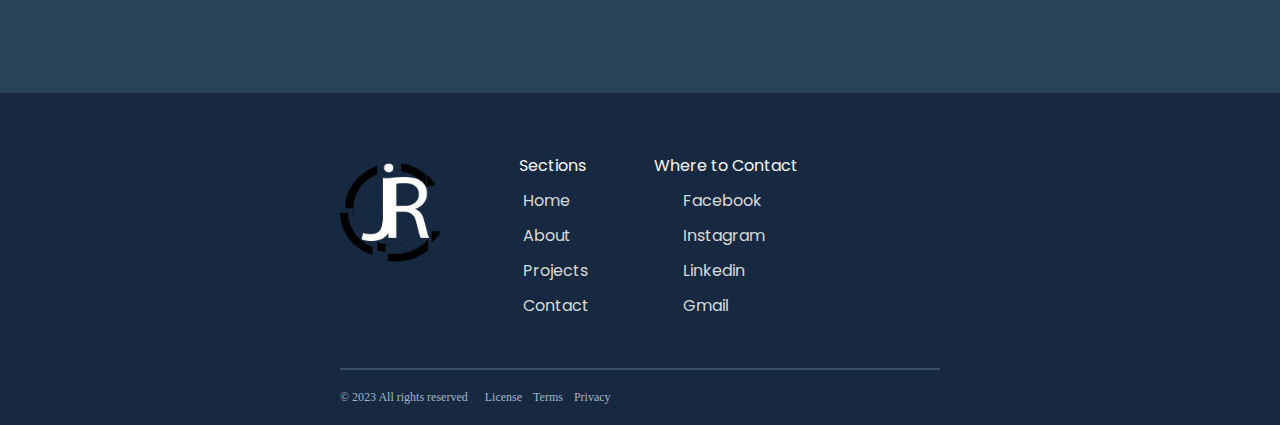
==== commit 8217d25e: "Update index.html" ====
--- a/index.html
+++ b/index.html
@@ -198,7 +198,7 @@
             </p>
           </div>
           <figure>
-            <img src="assets\img\Sample project img\ui2" alt="Image description" />
+            <img src="assets\img\Sample project img\ui2.png" alt="Image description" />
           </figure>
         </div>
       </li>
